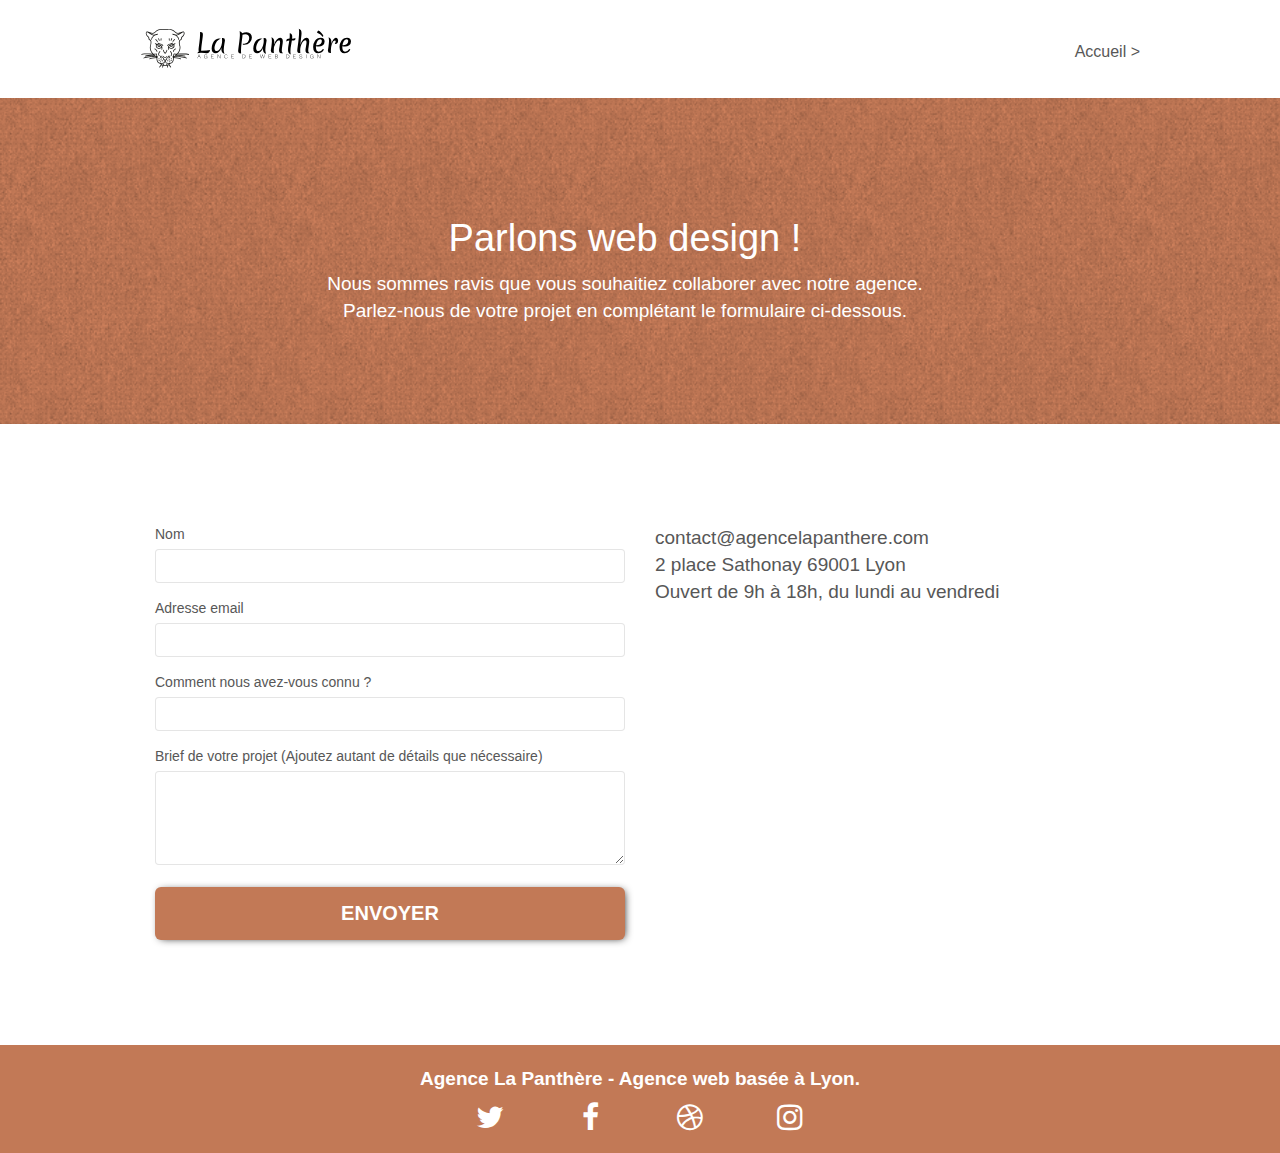
==== page-contact.html @ 0b877557 "minification CSS" ====
<!doctype html>
<html lang="fr">

<head>
	<meta charset="utf-8">
	<meta name="viewport" content="width=device-width, initial-scale=1.0, viewport-fit=cover">
	<meta name="title" content="La Panthère, la meilleur agence de web design">
	<meta name="description"
		content="Communication SEO et création de site internet responsive sur lyon. Démarquez-vous avec une stratégie gagnante et éfficace.">

	<link rel="stylesheet" type="text/css" href="./css/bootstrap.css">
	<link rel="stylesheet" type="text/css" href="./style.min.css">
	<link rel="stylesheet" type="text/css" href="./css/font-awesome.min.css">
	<link rel="stylesheet" type="text/css" href="./css/et.line.min.css">
	<link rel="shortcut icon" type="image/png" href="favicon.jpg">


	<script src="./js/jquery-2.1.0.js" async></script>
	<script src="./js/bootstrap.js" async></script>
	<script src="./js/blocs.js" async></script>
	<script src="./js/jqBootstrapValidation.js" async></script>
	<script src="./js/formHandler.js" async></script>

	<title>La panthère entreprise, contact</title>


	<!-- Analytics -->

	<!-- Analytics END -->

</head>

<!-- Principal conteneur -->

<body class="page-container">

	<!-- bloc-0 -->
	<header class="bloc bgc-white l-bloc " id="bloc-0">
		<div class="container bloc-sm">
			<nav class="navbar row">
				<div class="navbar-header">
					<a class="navbar-brand" title="Page d'accueil" href="./index.html"><img
							src="./img/agence-la-panthere-monochrome.svg" title="agence webdesign la Panthère logo"
							alt="paris entreprise de web design logo">
					</a>
					<button id="nav-toggle" type="button" class="ui-navbar-toggle navbar-toggle" data-toggle="collapse"
						data-target=".navbar-1">
						<span class="sr-only">Toggle navigation</span><span class="icon-bar"></span><span
							class="icon-bar"></span><span class="icon-bar"></span>
					</button>
				</div>
				<div class="collapse navbar-collapse navbar-1 special-dropdown-nav">
					<ul class="site-navigation nav navbar-nav">
						<li>
							<a href="index.html">Accueil &gt;</a>
						</li>
					</ul>
				</div>
			</nav>
		</div>
	</header>
	<!-- bloc-0 END -->
	<main>
		<!-- bloc-6 -->
		<div class="bloc bg-dots-bg bg-repeat bgc-atomic-tangerine d-bloc bloc-bg-texture texture-paper" id="bloc-6">
			<div class="container bloc-lg">
				<div class="row col-sm-12">

					<h1 class="text-center hero-bloc-text tc-white">
						Parlons web design !
					</h1>
					<p class="text-center mg-lg tc-white tight-width-whitespace">
						Nous sommes ravis que vous souhaitiez collaborer avec notre agence.<br>
						Parlez-nous de votre projet en complétant le formulaire ci-dessous.
					</p>

				</div>
			</div>
		</div>
		<!-- bloc-6 END -->

		<!-- bloc-7 -->
		<div class="bloc bgc-white l-bloc" id="bloc-7">
			<div class="container bloc-lg">
				<div class="col-sm-6">
					<form id="form_1" novalidate>
						<div class="form-group">
							<label for="name">
								Nom
							</label>
							<input id="name" class="form-control" required>
						</div>
						<div class="form-group">
							<label for="email">
								Adresse email
							</label>
							<input id="email" class="form-control" type="email" required>
						</div>
						<div class="form-group">
							<label for="input_504">
								Comment nous avez-vous connu ?
							</label>
							<input class="form-control" type="email" required id="input_504">
						</div>
						<div class="form-group">
							<label for="message">
								Brief de votre projet (Ajoutez autant de détails que nécessaire)
							</label>
							<textarea id="message" class="form-control" rows="4" cols="50" required>
						</textarea>
						</div>
						<button class="bloc-button btn btn-lg btn-block cta-hero btn-atomic-tangerine" type="submit">
							Envoyer
						</button>
					</form>
				</div>
				<div class="col-sm-6">
					<p>
						contact@agencelapanthere.com<br>2 place Sathonay 69001 Lyon<br>Ouvert de 9h à 18h, du lundi
						au vendredi
					</p>
				</div>
			</div>
		</div>
		<!-- bloc-7 END -->

		<!-- ScrollToTop Button -->
		<a class="bloc-button btn btn-d scrollToTop" title="scroll to target" onclick="scrollToTarget('1')">
			<span class="fa fa-chevron-up"></span></a>
		<!-- ScrollToTop Button END-->
	</main>

	<!-- Footer - bloc-8 -->

	<footer class="bloc btn-atomic-tangerine d-bloc" id="bloc-8">
		<div class="container bloc-sm">
			<div class="col-sm-12">
				<p class="text-center white">
					<strong>Agence La Panthère - Agence web basée à Lyon.</strong>
				</p>
				<div class="row row-no-gutters social">
					<div class="col-sm-3">
						<div class="text-center">
							<a title="twitter" class="social" href="./index.html"><span
									class="fa fa-twitter icon-md"></span></a>
						</div>
					</div>
					<div class="col-sm-3">
						<div class="text-center">
							<a title="facebook" class="social" href="./index.html"><span
									class="fa fa-facebook icon-md"></span></a>
						</div>
					</div>
					<div class="col-sm-3">
						<div class="text-center">
							<a title="dribbble" class="social" href="./index.html"><span
									class="fa fa-dribbble icon-md"></span></a>
						</div>
					</div>
					<div class="col-sm-3">
						<div class="text-center">
							<a title="instagram" class="social" href="./index.html"><span
									class="fa fa-instagram icon-md"></span></a>
						</div>
					</div>
				</div>
			</div>
		</div>
	</footer>
	<!-- Footer - bloc-8 END -->

</body>
<!-- Principal conteneur END -->

</html>
---- style.min.css ----
body{margin:0;padding:0;background:#FFF;overflow-x:hidden;-webkit-font-smoothing:antialiased;-moz-osx-font-smoothing:grayscale}a,button{transition:all .3s ease-in-out;outline:none!important}a:hover{text-decoration:none;cursor:pointer}#page-loading-blocs-notifaction{position:fixed;top:0;bottom:0;width:100%;z-index:10000;background:#FFF url(img/pageload-spinner.gif) no-repeat center center}.bloc{width:100%;clear:both;background:50% 50% no-repeat;padding:0 50px;-webkit-background-size:cover;-moz-background-size:cover;-o-background-size:cover;background-size:cover;position:relative}.bloc .container{padding-left:0;padding-right:0}.bloc-lg{padding:100px 50px}.bloc-md{padding:50px}.bloc-sm{padding:20px 50px}.bg-center,.bg-l-edge,.bg-r-edge,.bg-t-edge,.bg-b-edge,.bg-tl-edge,.bg-bl-edge,.bg-tr-edge,.bg-br-edge,.bg-repeat{-webkit-background-size:auto!important;-moz-background-size:auto!important;-o-background-size:auto!important;background-size:auto!important}.bg-repeat{background:repeat}.bg-t-edge{background:top no-repeat}.bloc-bg-texture::before{content:"";background-size:2px 2px;position:absolute;top:0;bottom:0;left:0;right:0}.texture-paper::before{background:url(img/texture-paper.png);background-size:280px 280px}.b-parallax{background-attachment:fixed}.d-bloc{color:rgba(255,255,255,.7)}.d-bloc button:hover{color:rgba(255,255,255,.9)}.d-bloc .icon-round,.d-bloc .icon-square,.d-bloc .icon-rounded,.d-bloc .icon-semi-rounded-a,.d-bloc .icon-semi-rounded-b{border-color:rgba(255,255,255,.9)}.d-bloc .divider-h span{border-color:rgba(255,255,255,.2)}.d-bloc .a-btn,.d-bloc .navbar a,.d-bloc .navbar-brand,.d-bloc a .icon-sm,.d-bloc a .icon-md,.d-bloc a .icon-lg,.d-bloc a .icon-xl,.d-bloc h1 a,.d-bloc h2 a,.d-bloc h3 a,.d-bloc h4 a,.d-bloc h5 a,.d-bloc h6 a,.d-bloc p a{color:rgba(255,255,255,1)}.d-bloc .a-btn:hover,.d-bloc .navbar a:hover,.d-bloc .navbar-brand:hover,.d-bloc a:hover .icon-sm,.d-bloc a:hover .icon-md,.d-bloc a:hover .icon-lg,.d-bloc a:hover .icon-xl,.d-bloc h1 a:hover,.d-bloc h2 a:hover,.d-bloc h3 a:hover,.d-bloc h4 a:hover,.d-bloc h5 a:hover,.d-bloc h6 a:hover,.d-bloc p a:hover{transform:scale(1.2)}.d-bloc .navbar-toggle .icon-bar{background:rgba(255,255,255,1)}.d-bloc .btn-wire,.d-bloc .btn-wire:hover{color:rgba(255,255,255,1);border-color:rgba(255,255,255,1)}.d-bloc .panel{color:rgba(0,0,0,.5)}.d-bloc .panel button:hover{color:rgba(0,0,0,.7)}.d-bloc .panel icon{border-color:rgba(0,0,0,.7)}.d-bloc .panel .divider-h span{border-color:rgba(0,0,0,.1)}.d-bloc .panel .a-btn{color:rgba(0,0,0,.6)}.d-bloc .panel .a-btn:hover{color:rgba(0,0,0,1)}.d-bloc .panel .btn-wire,.d-bloc .panel .btn-wire:hover{color:rgba(0,0,0,.7);border-color:rgba(0,0,0,.3)}.d-bloc .panel,.l-bloc{color:rgba(0,0,0,.5)}.d-bloc .panel button:hover,.l-bloc button:hover{color:rgba(0,0,0,.7)}.l-bloc .icon-round,.l-bloc .icon-square,.l-bloc .icon-rounded,.l-bloc .icon-semi-rounded-a,.l-bloc .icon-semi-rounded-b{border-color:rgba(0,0,0,.7)}.d-bloc .panel .divider-h span,.l-bloc .divider-h span{border-color:rgba(0,0,0,.1)}.d-bloc .panel .a-btn,.l-bloc .a-btn,.l-bloc .navbar a,.l-bloc .navbar-brand,.l-bloc a .icon-sm,.l-bloc a .icon-md,.l-bloc a .icon-lg,.l-bloc a .icon-xl,.l-bloc h1 a,.l-bloc h2 a,.l-bloc h3 a,.l-bloc h4 a,.l-bloc h5 a,.l-bloc h6 a,.l-bloc p a{color:rgba(0,0,0,.6)}.d-bloc .panel .a-btn:hover,.l-bloc .a-btn:hover,.l-bloc .navbar a:hover,.l-bloc .navbar-brand:hover,.l-bloc a:hover .icon-sm,.l-bloc a:hover .icon-md,.l-bloc a:hover .icon-lg,.l-bloc a:hover .icon-xl,.l-bloc h1 a:hover,.l-bloc h2 a:hover,.l-bloc h3 a:hover,.l-bloc h4 a:hover,.l-bloc h5 a:hover,.l-bloc h6 a:hover,.l-bloc p a:hover{color:rgba(0,0,0,1)}.l-bloc .navbar-toggle .icon-bar{color:rgba(0,0,0,.6)}.d-bloc .panel .btn-wire,.d-bloc .panel .btn-wire:hover,.l-bloc .btn-wire,.l-bloc .btn-wire:hover{color:rgba(0,0,0,.7);border-color:rgba(0,0,0,.3)}.voffset{margin-top:30px}.voffset-lg{margin-top:80px}.row-no-gutters{margin-right:0;margin-left:0}.row.row-no-gutters>[class^="col-"],.row.row-no-gutters>[class*=" col-"]{padding-right:0;padding-left:0}#bloc-1-hero h1{font-size:32px}.navbar{margin-bottom:0;z-index:1}.navbar-brand{height:auto;padding:3px 3px 3px 15px;font-size:25px;font-weight:400;font-weight:600;line-height:44px}.navbar-brand img{height:40px;width:210px;margin:0 5px 0 0;display:inline}.navbar-brand img[src$=svg]{min-width:100px}.nav-center .navbar-brand img{margin:0}.navbar .nav{padding-top:2px;margin-right:-16px;float:right;z-index:1}.nav>li{float:left;margin-top:4px;font-size:16px}.navbar-nav .open .dropdown-menu>li>a{text-align:inherit}.nav>li a:hover,.nav>li a:focus{background:transparent}.navbar-toggle{margin:10px 10px 0 0;border:0}.navbar-toggle:hover{background:transparent!important}.navbar-toggle .icon-bar{background-color:rgba(0,0,0,.5);width:26px}.nav-invert .navbar .nav{float:left}.nav-invert .navbar-header,.nav-invert .navbar-brand{float:right;position:relative;z-index:2}@media screen and (max-width:768px){.site-navigation{position:absolute;top:50%;right:20px;-webkit-transform:translateY(-50%);transform:translate(0,-50%)}.nav>li .dropdown-menu a,.nav>li .dropdown-menu a:hover{color:#484848}.nav-invert .site-navigation{left:0;right:0}.nav-center{text-align:center}.nav-center .navbar-header{width:100%}.nav-center .navbar-header,.nav-center .navbar-brand,.nav-center .nav>li{float:none;display:inline-block}.nav-center .site-navigation{position:relative;width:100%;right:0;margin-right:0;margin-top:20px}.nav-center.mini-nav .navbar-toggle{float:none;margin:10px auto 0}}.nav>li>.dropdown a{background:none!important;display:block;padding:14px 15px}nav .caret{margin:0 5px}.dropdown-menu .dropdown-menu{top:-8px;left:100%}.dropdown-menu .dropmenu-flow-right{top:100%;left:0;margin-left:-1px;border-top-left-radius:0;border-top-right-radius:0}.dropdown-menu .dropdown span{border:4px solid #000;border-top-color:transparent;border-right-color:transparent;border-bottom-color:transparent;margin:6px -5px 0 0!important;float:right}.mg-md{margin-top:10px;margin-bottom:20px}.mg-lg{margin-top:10px;margin-bottom:40px}.btn{margin:0 5px 5px 0}.btn.pull-right{margin:0 0 5px 5px}.btn-d,.btn-d:hover,.btn-d:focus{color:#FFF;background:rgba(0,0,0,.3)}button{outline:none!important}.btn-rd{border-radius:40px}.btn-clean{border:1px solid rgba(0,0,0,.08);border-bottom-color:rgba(0,0,0,.1);text-shadow:0 1px 0 rgba(0,0,1,.1);box-shadow:0 1px 3px rgba(0,0,1,.25),inset 0 1px 0 0 rgba(255,255,255,.15)}.icon-md{font-size:30px!important}.icon-lg{font-size:60px!important}.sm-shadow{text-shadow:0 1px 2px rgba(0,0,0,.3)}.panel-sq,.panel-sq .panel-heading,.panel-sq .panel-footer{border-radius:0}.panel-rd{border-radius:30px}.panel-rd .panel-heading{border-radius:29px 29px 0 0}.panel-rd .panel-footer{border-radius:0 0 29px 29px}.form-control{border-color:rgba(0,0,0,.1);box-shadow:none}.position-relative{position:relative}.scrollToTop{width:40px;height:40px;position:fixed;bottom:20px;right:20px;opacity:0;z-index:500;transition:all .3s ease-in-out}.scrollToTop span{margin-top:6px}.showScrollTop{font-size:14px;opacity:1}a[data-lightbox]{position:relative;display:block;text-align:center}a[data-lightbox]:hover::before{content:"+";font-family:"HelveticaNeue-Light","Helvetica Neue Light","Helvetica Neue",Helvetica,Arial;font-size:32px;width:50px;height:50px;margin-left:-25px;border-radius:50%;background:rgba(0,0,0,.6);color:#FFF;font-weight:100;z-index:1;position:absolute;top:50%;-webkit-transform:translateY(-50%);transform:translateY(-50%)}a[data-lightbox]:hover{opacity:.6;-webkit-animation-fill-mode:none;animation-fill-mode:none}#lightbox-modal{display:flex;align-items:center}#lightbox-modal .modal-dialog{width:90%;max-width:900px;margin:0 auto 0}#lightbox-modal .modal-dialog img{max-height:90vh;margin:0 auto}.lightbox-caption{padding:20px;color:#FFF;background:rgba(0,0,0,.5);position:absolute;left:15px;right:15px;bottom:5px}.close-lightbox{color:#FFF;font-size:30px;position:absolute;top:20px;right:20px;z-index:20;background:rgba(0,0,0,.5);border:none;line-height:30px;padding:0 9px 5px;opacity:.3}.close-lightbox:hover,.next-lightbox:hover,.prev-lightbox:hover{opacity:1;color:#FFF}.next-lightbox,.prev-lightbox{font-size:20px;color:rgba(255,255,255,.9);background:rgba(0,0,0,.5);transition:all .2s ease-in-out;position:absolute;top:45%;z-index:1;opacity:.4}.next-lightbox{padding:6px 8px 1px 13px;right:25px}.prev-lightbox{padding:6px 13px 1px 10px;left:25px}.snapshot-lb .modal-body{padding-bottom:45px}.snapshot-lb .lightbox-caption{padding:0;color:rgba(0,0,0,.5);background:none}h1,h2,h3,h4,h5,h6,p,label,.btn,a{font-family:"helvetica";font-weight:400;color:#575757!important}.container{max-width:1000px}.hero-bloc-text{font-size:38px}.hero-bloc-text-sub{font-size:36px}.statement-bloc-text{line-height:26px;font-style:italic;font-size:20px;text-align:center;font-weight:lighter;max-width:520px;margin:auto auto auto auto}p{font-size:19px}.tight-width-whitespace{max-width:600px;margin:auto auto auto auto}.h1{font-size:20px;font-family:"Open Sans"}.cta-hero{margin-top:22px;color:#FFFFFF!important;text-transform:uppercase;padding:12px 28px 12px 28px;font-size:16px;font-weight:700}.social{max-width:400px;margin:auto auto auto auto}h2{font-size:25px;line-height:1.4em}h3{font-size:20px;text-transform:uppercase;font-weight:700;color:#333333!important}.med-width-whitespace{max-width:800px;margin:auto auto auto auto;box-shadow:0 0 0 #000}h1{color:#333333!important}h4{color:#333333!important}.icons{margin-bottom:14px;margin-top:24px}.white{color:#FFFFFF!important}.portfolio-thumb{margin-bottom:24px}.size-image{height:270px;width:100%}.image-resize-mode{width:100px;height:100px}.portfolio-row{margin-bottom:44px;margin-top:50px}.avatar{box-shadow:0 4px 9px rgba(0,0,0,.3)}.black-background{background-color:rgba(165,147,99,.7);padding:40px 40px 40px 40px}.bold-link{font-weight:900;text-decoration:underline!important}.bgc-white{background-color:#FFF}.bgc-dark-slate-blue{background-color:#364577}.bgc-atomic-tangerine{background-color:#F3976C}.tc-white{color:#FFFFFF!important}.btn-atomic-tangerine{background:#c27956!important;color:#FFFFFF!important}.btn-atomic-tangerine:hover{color:#FFFFFF!important;background:#F3976C}.ltc-white{color:#FFFFFF!important}.ltc-white:hover{color:#cccccc!important}.ltc-atomic-tangerine{color:#F3976C!important}.ltc-atomic-tangerine:hover{color:#c27956!important}.icon-dark-slate-blue{color:#364577!important;border-color:#364577!important}.bg-dots-bg{background-image:url(img/dots-bg.png)}.bg-lines-h2-bg{background-image:url(img/lines-h2-bg.png)}.bg-banniere{background-image:url(img/agence-la-panthere.jpeg)}.bg-presentation{background-image:url(img/image-de-presentation.jpeg)}.bloc-button{font-size:20px;box-shadow:2px 1px 8px -3px #000}.position{display:flex;justify-content:center;font-size:20px}@media screen and (max-width:1024px){.bloc{padding-left:20px;padding-right:20px}.bloc.full-width-bloc,.bloc-tile-2.full-width-bloc .container,.bloc-tile-3.full-width-bloc .container,.bloc-tile-4.full-width-bloc .container{padding-left:0;padding-right:0}}@media (max-width:992px) and (min-width:768px){.navbar .nav{max-width:80%}.nav-center.navbar .nav{max-width:100%}}@media only screen and (min-width:768px) and (max-width:1024px) and (orientation:landscape){.b-parallax{background-attachment:scroll}}@media only screen and (min-width:1024px) and (max-width:1366px) and (-webkit-min-device-pixel-ratio:1.5){.b-parallax{background-attachment:scroll}}@media (max-width:991px){.container{width:100%}.b-parallax{background-attachment:scroll}.page-container,#hero-bloc{overflow-x:hidden;position:relative}.bloc{padding:0 50px}.bloc-group,.bloc-group .bloc{display:block;width:100%}.bloc-fill-screen .fill-bloc-top-edge,.bloc-fill-screen .fill-bloc-bottom-edge{padding:0 50px}}@media (max-width:767px){.page-container{overflow-x:hidden;position:relative}h1,h2,h3,h4,h5,h6,p,#disqus_thread{padding-left:15px!important;padding-right:15px!important}.b-parallax{background-attachment:scroll}.navbar .nav{padding-top:0;border-top:1px solid rgba(0,0,0,.2);float:none!important}.navbar.row{margin-left:0;margin-right:0}.site-navigation{position:inherit;-webkit-transform:none;-ms-transform:none;transform:none}.nav>li{margin-top:0;border-bottom:1px solid rgba(0,0,0,.1);background:rgba(0,0,0,.05);text-align:left;padding-left:15px;width:100%}.nav>li:hover{background:rgba(0,0,0,.08)}.dropdown .dropdown a .caret{float:none;margin:5px 0 0 10px!important;border:4px solid #000;border-bottom-color:transparent;border-right-color:transparent;border-left-color:transparent}#hero-bloc .navbar .nav{background:rgba(0,0,0,.8)}#hero-bloc .navbar .nav a{color:rgba(255,255,255,.6)}.hero{padding:50px 0}.hero-nav{left:-1px;right:-1px}.navbar-collapse{padding:0;overflow-x:hidden;-webkit-box-shadow:none;box-shadow:none}.nav-invert .navbar-header{float:none;width:100%}.nav-invert .navbar-toggle{float:left;margin-left:10px}.bloc{padding-left:0;padding-right:0}.bloc-xxl,.bloc-xl,.bloc-lg{padding:40px 0}.bloc-sm,.bloc-md{padding-left:0;padding-right:0}.bloc-tile-2 .container,.bloc-tile-3 .container,.bloc-tile-4 .container,.bloc-fill-screen .fill-bloc-top-edge,.bloc-fill-screen .fill-bloc-bottom-edge{padding-left:0;padding-right:0}.a-block{padding:0 10px}.btn-dwn{display:none}.voffset{margin-top:5px}.voffset-md{margin-top:20px}.voffset-lg{margin-top:30px}form{padding:5px}.close-lightbox{display:inline-block}.blocsapp-device-iphone5{background-size:216px 425px;padding-top:60px;width:216px;height:425px}.blocsapp-device-iphone5 img{width:180px;height:320px}.size-image{height:100%}}@media (max-width:400px){.bloc{padding-left:0;padding-right:0}}@media (max-width:767px){.bloc-mob-center-text{text-align:center}}
---- css/et.line.min.css ----
@font-face{font-family:et-line;src:url(../fonts/et-line.eot);src:url(../fonts/et-line.eot?#iefix) format('embedded-opentype'),url(../fonts/et-line.woff) format('woff'),url(../fonts/et-line.ttf) format('truetype'),url(../fonts/et-line.svg#et-line) format('svg');font-weight:400;font-style:normal;font-display:swap}.et-icon-adjustments,.et-icon-alarmclock,.et-icon-anchor,.et-icon-aperture,.et-icon-attachment,.et-icon-bargraph,.et-icon-basket,.et-icon-beaker,.et-icon-bike,.et-icon-book-open,.et-icon-briefcase,.et-icon-browser,.et-icon-calendar,.et-icon-camera,.et-icon-caution,.et-icon-chat,.et-icon-circle-compass,.et-icon-clipboard,.et-icon-clock,.et-icon-cloud,.et-icon-compass,.et-icon-desktop,.et-icon-dial,.et-icon-document,.et-icon-documents,.et-icon-download,.et-icon-dribbble,.et-icon-edit,.et-icon-envelope,.et-icon-expand,.et-icon-facebook,.et-icon-flag,.et-icon-focus,.et-icon-gears,.et-icon-genius,.et-icon-gift,.et-icon-global,.et-icon-globe,.et-icon-googleplus,.et-icon-grid,.et-icon-happy,.et-icon-hazardous,.et-icon-heart,.et-icon-hotairballoon,.et-icon-hourglass,.et-icon-key,.et-icon-laptop,.et-icon-layers,.et-icon-lifesaver,.et-icon-lightbulb,.et-icon-linegraph,.et-icon-linkedin,.et-icon-lock,.et-icon-magnifying-glass,.et-icon-map,.et-icon-map-pin,.et-icon-megaphone,.et-icon-mic,.et-icon-mobile,.et-icon-newspaper,.et-icon-notebook,.et-icon-paintbrush,.et-icon-paperclip,.et-icon-pencil,.et-icon-phone,.et-icon-picture,.et-icon-pictures,.et-icon-piechart,.et-icon-presentation,.et-icon-pricetags,.et-icon-printer,.et-icon-profile-female,.et-icon-profile-male,.et-icon-puzzle,.et-icon-quote,.et-icon-recycle,.et-icon-refresh,.et-icon-ribbon,.et-icon-rss,.et-icon-sad,.et-icon-scissors,.et-icon-scope,.et-icon-search,.et-icon-shield,.et-icon-speedometer,.et-icon-strategy,.et-icon-streetsign,.et-icon-tablet,.et-icon-target,.et-icon-telescope,.et-icon-toolbox,.et-icon-tools,.et-icon-tools-2,.et-icon-trophy,.et-icon-tumblr,.et-icon-twitter,.et-icon-upload,.et-icon-video,.et-icon-wallet,.et-icon-wine{font-family:et-line;speak:none;font-style:normal;font-weight:400;font-variant:normal;text-transform:none;line-height:1;-webkit-font-smoothing:antialiased;-moz-osx-font-smoothing:grayscale;display:inline-block}.et-icon-mobile:before{content:"\e000"}.et-icon-laptop:before{content:"\e001"}.et-icon-desktop:before{content:"\e002"}.et-icon-tablet:before{content:"\e003"}.et-icon-phone:before{content:"\e004"}.et-icon-document:before{content:"\e005"}.et-icon-documents:before{content:"\e006"}.et-icon-search:before{content:"\e007"}.et-icon-clipboard:before{content:"\e008"}.et-icon-newspaper:before{content:"\e009"}.et-icon-notebook:before{content:"\e00a"}.et-icon-book-open:before{content:"\e00b"}.et-icon-browser:before{content:"\e00c"}.et-icon-calendar:before{content:"\e00d"}.et-icon-presentation:before{content:"\e00e"}.et-icon-picture:before{content:"\e00f"}.et-icon-pictures:before{content:"\e010"}.et-icon-video:before{content:"\e011"}.et-icon-camera:before{content:"\e012"}.et-icon-printer:before{content:"\e013"}.et-icon-toolbox:before{content:"\e014"}.et-icon-briefcase:before{content:"\e015"}.et-icon-wallet:before{content:"\e016"}.et-icon-gift:before{content:"\e017"}.et-icon-bargraph:before{content:"\e018"}.et-icon-grid:before{content:"\e019"}.et-icon-expand:before{content:"\e01a"}.et-icon-focus:before{content:"\e01b"}.et-icon-edit:before{content:"\e01c"}.et-icon-adjustments:before{content:"\e01d"}.et-icon-ribbon:before{content:"\e01e"}.et-icon-hourglass:before{content:"\e01f"}.et-icon-lock:before{content:"\e020"}.et-icon-megaphone:before{content:"\e021"}.et-icon-shield:before{content:"\e022"}.et-icon-trophy:before{content:"\e023"}.et-icon-flag:before{content:"\e024"}.et-icon-map:before{content:"\e025"}.et-icon-puzzle:before{content:"\e026"}.et-icon-basket:before{content:"\e027"}.et-icon-envelope:before{content:"\e028"}.et-icon-streetsign:before{content:"\e029"}.et-icon-telescope:before{content:"\e02a"}.et-icon-gears:before{content:"\e02b"}.et-icon-key:before{content:"\e02c"}.et-icon-paperclip:before{content:"\e02d"}.et-icon-attachment:before{content:"\e02e"}.et-icon-pricetags:before{content:"\e02f"}.et-icon-lightbulb:before{content:"\e030"}.et-icon-layers:before{content:"\e031"}.et-icon-pencil:before{content:"\e032"}.et-icon-tools:before{content:"\e033"}.et-icon-tools-2:before{content:"\e034"}.et-icon-scissors:before{content:"\e035"}.et-icon-paintbrush:before{content:"\e036"}.et-icon-magnifying-glass:before{content:"\e037"}.et-icon-circle-compass:before{content:"\e038"}.et-icon-linegraph:before{content:"\e039"}.et-icon-mic:before{content:"\e03a"}.et-icon-strategy:before{content:"\e03b"}.et-icon-beaker:before{content:"\e03c"}.et-icon-caution:before{content:"\e03d"}.et-icon-recycle:before{content:"\e03e"}.et-icon-anchor:before{content:"\e03f"}.et-icon-profile-male:before{content:"\e040"}.et-icon-profile-female:before{content:"\e041"}.et-icon-bike:before{content:"\e042"}.et-icon-wine:before{content:"\e043"}.et-icon-hotairballoon:before{content:"\e044"}.et-icon-globe:before{content:"\e045"}.et-icon-genius:before{content:"\e046"}.et-icon-map-pin:before{content:"\e047"}.et-icon-dial:before{content:"\e048"}.et-icon-chat:before{content:"\e049"}.et-icon-heart:before{content:"\e04a"}.et-icon-cloud:before{content:"\e04b"}.et-icon-upload:before{content:"\e04c"}.et-icon-download:before{content:"\e04d"}.et-icon-target:before{content:"\e04e"}.et-icon-hazardous:before{content:"\e04f"}.et-icon-piechart:before{content:"\e050"}.et-icon-speedometer:before{content:"\e051"}.et-icon-global:before{content:"\e052"}.et-icon-compass:before{content:"\e053"}.et-icon-lifesaver:before{content:"\e054"}.et-icon-clock:before{content:"\e055"}.et-icon-aperture:before{content:"\e056"}.et-icon-quote:before{content:"\e057"}.et-icon-scope:before{content:"\e058"}.et-icon-alarmclock:before{content:"\e059"}.et-icon-refresh:before{content:"\e05a"}.et-icon-happy:before{content:"\e05b"}.et-icon-sad:before{content:"\e05c"}.et-icon-facebook:before{content:"\e05d"}.et-icon-twitter:before{content:"\e05e"}.et-icon-googleplus:before{content:"\e05f"}.et-icon-rss:before{content:"\e060"}.et-icon-tumblr:before{content:"\e061"}.et-icon-linkedin:before{content:"\e062"}.et-icon-dribbble:before{content:"\e063"}
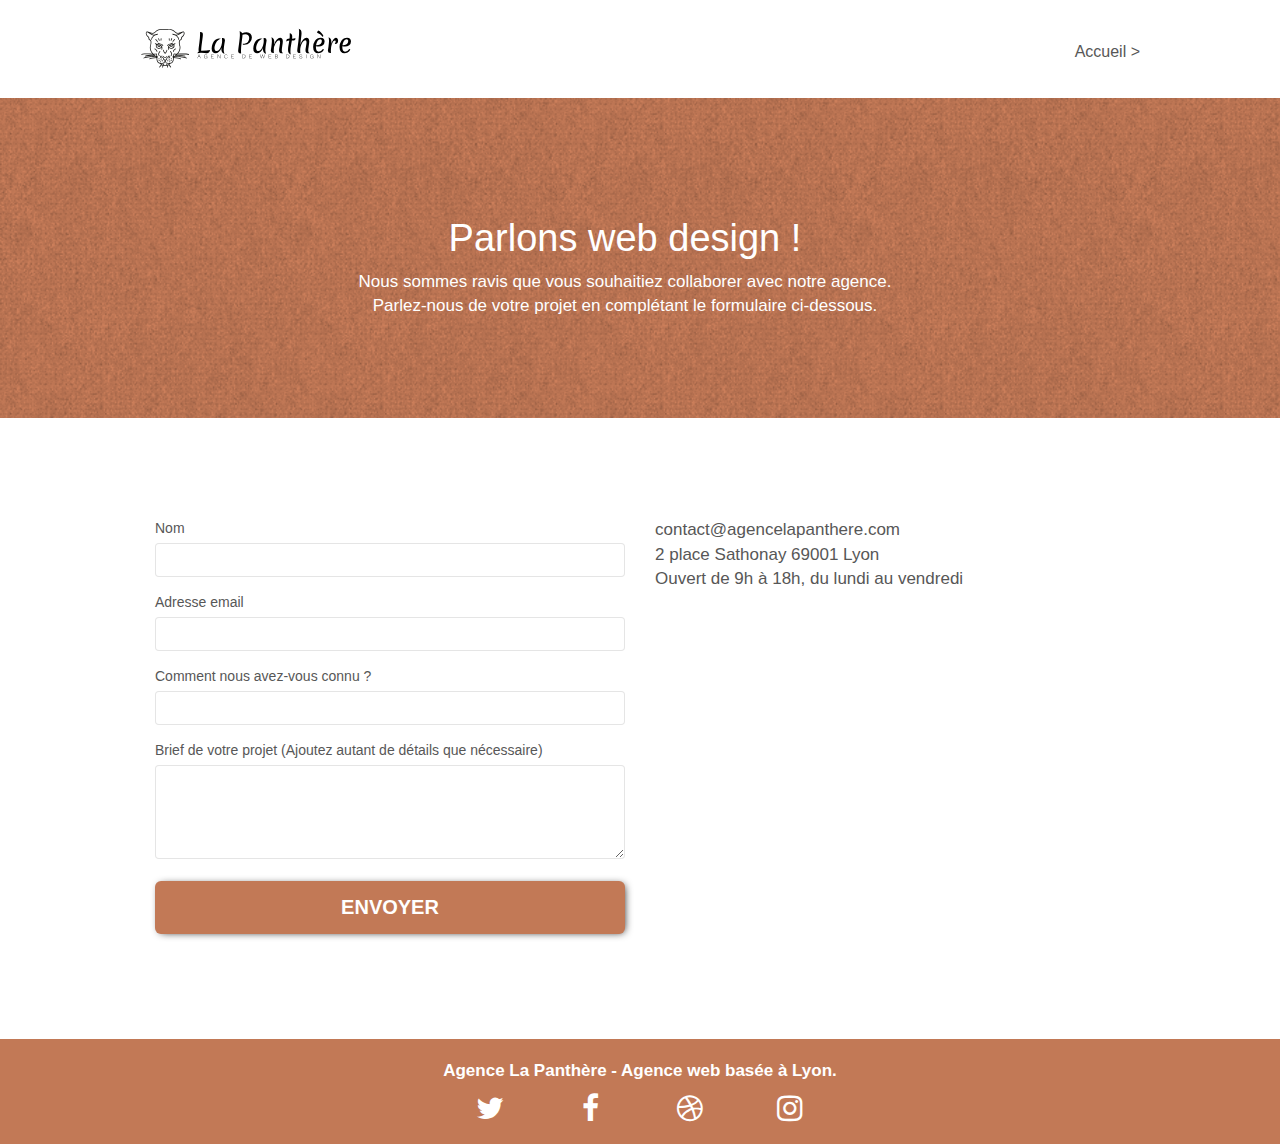
==== commit 14e0102f: "attribut script midifier" ====
--- a/page-contact.html
+++ b/page-contact.html
@@ -8,18 +8,11 @@
 	<meta name="description"
 		content="Communication SEO et création de site internet responsive sur lyon. Démarquez-vous avec une stratégie gagnante et éfficace.">
 
-	<link rel="stylesheet" type="text/css" href="./css/bootstrap.css">
+	<link rel="stylesheet preconnect" type="text/css" href="./css/bootstrap.css">
+	<link rel="stylesheet preconnect" type="text/css" href="./css/font-awesome.min.css">
 	<link rel="stylesheet" type="text/css" href="./style.min.css">
-	<link rel="stylesheet" type="text/css" href="./css/font-awesome.min.css">
 	<link rel="stylesheet" type="text/css" href="./css/et.line.min.css">
 	<link rel="shortcut icon" type="image/png" href="favicon.jpg">
-
-
-	<script src="./js/jquery-2.1.0.js" async></script>
-	<script src="./js/bootstrap.js" async></script>
-	<script src="./js/blocs.js" async></script>
-	<script src="./js/jqBootstrapValidation.js" async></script>
-	<script src="./js/formHandler.js" async></script>
 
 	<title>La panthère entreprise, contact</title>
 
@@ -134,33 +127,35 @@
 
 	<footer class="bloc btn-atomic-tangerine d-bloc" id="bloc-8">
 		<div class="container bloc-sm">
-			<div class="col-sm-12">
-				<p class="text-center white">
-					<strong>Agence La Panthère - Agence web basée à Lyon.</strong>
-				</p>
-				<div class="row row-no-gutters social">
-					<div class="col-sm-3">
-						<div class="text-center">
-							<a title="twitter" class="social" href="./index.html"><span
-									class="fa fa-twitter icon-md"></span></a>
+			<div class="row">
+				<div class="col-sm-12">
+					<p class="text-center white">
+						<strong>Agence La Panthère - Agence web basée à Lyon.</strong>
+					</p>
+					<div class="row row-no-gutters social">
+						<div class="col-sm-3">
+							<div class="text-center">
+								<a title="twitter" class="social" href="./index.html"><span
+										class="fa fa-twitter icon-md"></span></a>
+							</div>
 						</div>
-					</div>
-					<div class="col-sm-3">
-						<div class="text-center">
-							<a title="facebook" class="social" href="./index.html"><span
-									class="fa fa-facebook icon-md"></span></a>
+						<div class="col-sm-3">
+							<div class="text-center">
+								<a title="facebook" class="social" href="./index.html"><span
+										class="fa fa-facebook icon-md"></span></a>
+							</div>
 						</div>
-					</div>
-					<div class="col-sm-3">
-						<div class="text-center">
-							<a title="dribbble" class="social" href="./index.html"><span
-									class="fa fa-dribbble icon-md"></span></a>
+						<div class="col-sm-3">
+							<div class="text-center">
+								<a title="dribbble" class="social" href="./index.html"><span
+										class="fa fa-dribbble icon-md"></span></a>
+							</div>
 						</div>
-					</div>
-					<div class="col-sm-3">
-						<div class="text-center">
-							<a title="instagram" class="social" href="./index.html"><span
-									class="fa fa-instagram icon-md"></span></a>
+						<div class="col-sm-3">
+							<div class="text-center">
+								<a title="instagram" class="social" href="./index.html"><span
+										class="fa fa-instagram icon-md"></span></a>
+							</div>
 						</div>
 					</div>
 				</div>
@@ -168,6 +163,12 @@
 		</div>
 	</footer>
 	<!-- Footer - bloc-8 END -->
+	<script defer src="./js/jquery-2.1.0.js"></script>
+	<script defer src="./js/bootstrap.js"></script>
+	<script defer src="./js/blocs.js"></script>
+	<script defer src="./js/jqBootstrapValidation.js"></script>
+	<script defer src="./js/formHandler.js"></script>
+
 
 </body>
 <!-- Principal conteneur END -->
--- a/style.min.css
+++ b/style.min.css
@@ -1 +1 @@
-body{margin:0;padding:0;background:#FFF;overflow-x:hidden;-webkit-font-smoothing:antialiased;-moz-osx-font-smoothing:grayscale}a,button{transition:all .3s ease-in-out;outline:none!important}a:hover{text-decoration:none;cursor:pointer}#page-loading-blocs-notifaction{position:fixed;top:0;bottom:0;width:100%;z-index:10000;background:#FFF url(img/pageload-spinner.gif) no-repeat center center}.bloc{width:100%;clear:both;background:50% 50% no-repeat;padding:0 50px;-webkit-background-size:cover;-moz-background-size:cover;-o-background-size:cover;background-size:cover;position:relative}.bloc .container{padding-left:0;padding-right:0}.bloc-lg{padding:100px 50px}.bloc-md{padding:50px}.bloc-sm{padding:20px 50px}.bg-center,.bg-l-edge,.bg-r-edge,.bg-t-edge,.bg-b-edge,.bg-tl-edge,.bg-bl-edge,.bg-tr-edge,.bg-br-edge,.bg-repeat{-webkit-background-size:auto!important;-moz-background-size:auto!important;-o-background-size:auto!important;background-size:auto!important}.bg-repeat{background:repeat}.bg-t-edge{background:top no-repeat}.bloc-bg-texture::before{content:"";background-size:2px 2px;position:absolute;top:0;bottom:0;left:0;right:0}.texture-paper::before{background:url(img/texture-paper.png);background-size:280px 280px}.b-parallax{background-attachment:fixed}.d-bloc{color:rgba(255,255,255,.7)}.d-bloc button:hover{color:rgba(255,255,255,.9)}.d-bloc .icon-round,.d-bloc .icon-square,.d-bloc .icon-rounded,.d-bloc .icon-semi-rounded-a,.d-bloc .icon-semi-rounded-b{border-color:rgba(255,255,255,.9)}.d-bloc .divider-h span{border-color:rgba(255,255,255,.2)}.d-bloc .a-btn,.d-bloc .navbar a,.d-bloc .navbar-brand,.d-bloc a .icon-sm,.d-bloc a .icon-md,.d-bloc a .icon-lg,.d-bloc a .icon-xl,.d-bloc h1 a,.d-bloc h2 a,.d-bloc h3 a,.d-bloc h4 a,.d-bloc h5 a,.d-bloc h6 a,.d-bloc p a{color:rgba(255,255,255,1)}.d-bloc .a-btn:hover,.d-bloc .navbar a:hover,.d-bloc .navbar-brand:hover,.d-bloc a:hover .icon-sm,.d-bloc a:hover .icon-md,.d-bloc a:hover .icon-lg,.d-bloc a:hover .icon-xl,.d-bloc h1 a:hover,.d-bloc h2 a:hover,.d-bloc h3 a:hover,.d-bloc h4 a:hover,.d-bloc h5 a:hover,.d-bloc h6 a:hover,.d-bloc p a:hover{transform:scale(1.2)}.d-bloc .navbar-toggle .icon-bar{background:rgba(255,255,255,1)}.d-bloc .btn-wire,.d-bloc .btn-wire:hover{color:rgba(255,255,255,1);border-color:rgba(255,255,255,1)}.d-bloc .panel{color:rgba(0,0,0,.5)}.d-bloc .panel button:hover{color:rgba(0,0,0,.7)}.d-bloc .panel icon{border-color:rgba(0,0,0,.7)}.d-bloc .panel .divider-h span{border-color:rgba(0,0,0,.1)}.d-bloc .panel .a-btn{color:rgba(0,0,0,.6)}.d-bloc .panel .a-btn:hover{color:rgba(0,0,0,1)}.d-bloc .panel .btn-wire,.d-bloc .panel .btn-wire:hover{color:rgba(0,0,0,.7);border-color:rgba(0,0,0,.3)}.d-bloc .panel,.l-bloc{color:rgba(0,0,0,.5)}.d-bloc .panel button:hover,.l-bloc button:hover{color:rgba(0,0,0,.7)}.l-bloc .icon-round,.l-bloc .icon-square,.l-bloc .icon-rounded,.l-bloc .icon-semi-rounded-a,.l-bloc .icon-semi-rounded-b{border-color:rgba(0,0,0,.7)}.d-bloc .panel .divider-h span,.l-bloc .divider-h span{border-color:rgba(0,0,0,.1)}.d-bloc .panel .a-btn,.l-bloc .a-btn,.l-bloc .navbar a,.l-bloc .navbar-brand,.l-bloc a .icon-sm,.l-bloc a .icon-md,.l-bloc a .icon-lg,.l-bloc a .icon-xl,.l-bloc h1 a,.l-bloc h2 a,.l-bloc h3 a,.l-bloc h4 a,.l-bloc h5 a,.l-bloc h6 a,.l-bloc p a{color:rgba(0,0,0,.6)}.d-bloc .panel .a-btn:hover,.l-bloc .a-btn:hover,.l-bloc .navbar a:hover,.l-bloc .navbar-brand:hover,.l-bloc a:hover .icon-sm,.l-bloc a:hover .icon-md,.l-bloc a:hover .icon-lg,.l-bloc a:hover .icon-xl,.l-bloc h1 a:hover,.l-bloc h2 a:hover,.l-bloc h3 a:hover,.l-bloc h4 a:hover,.l-bloc h5 a:hover,.l-bloc h6 a:hover,.l-bloc p a:hover{color:rgba(0,0,0,1)}.l-bloc .navbar-toggle .icon-bar{color:rgba(0,0,0,.6)}.d-bloc .panel .btn-wire,.d-bloc .panel .btn-wire:hover,.l-bloc .btn-wire,.l-bloc .btn-wire:hover{color:rgba(0,0,0,.7);border-color:rgba(0,0,0,.3)}.voffset{margin-top:30px}.voffset-lg{margin-top:80px}.row-no-gutters{margin-right:0;margin-left:0}.row.row-no-gutters>[class^="col-"],.row.row-no-gutters>[class*=" col-"]{padding-right:0;padding-left:0}#bloc-1-hero h1{font-size:32px}.navbar{margin-bottom:0;z-index:1}.navbar-brand{height:auto;padding:3px 3px 3px 15px;font-size:25px;font-weight:400;font-weight:600;line-height:44px}.navbar-brand img{height:40px;width:210px;margin:0 5px 0 0;display:inline}.navbar-brand img[src$=svg]{min-width:100px}.nav-center .navbar-brand img{margin:0}.navbar .nav{padding-top:2px;margin-right:-16px;float:right;z-index:1}.nav>li{float:left;margin-top:4px;font-size:16px}.navbar-nav .open .dropdown-menu>li>a{text-align:inherit}.nav>li a:hover,.nav>li a:focus{background:transparent}.navbar-toggle{margin:10px 10px 0 0;border:0}.navbar-toggle:hover{background:transparent!important}.navbar-toggle .icon-bar{background-color:rgba(0,0,0,.5);width:26px}.nav-invert .navbar .nav{float:left}.nav-invert .navbar-header,.nav-invert .navbar-brand{float:right;position:relative;z-index:2}@media screen and (max-width:768px){.site-navigation{position:absolute;top:50%;right:20px;-webkit-transform:translateY(-50%);transform:translate(0,-50%)}.nav>li .dropdown-menu a,.nav>li .dropdown-menu a:hover{color:#484848}.nav-invert .site-navigation{left:0;right:0}.nav-center{text-align:center}.nav-center .navbar-header{width:100%}.nav-center .navbar-header,.nav-center .navbar-brand,.nav-center .nav>li{float:none;display:inline-block}.nav-center .site-navigation{position:relative;width:100%;right:0;margin-right:0;margin-top:20px}.nav-center.mini-nav .navbar-toggle{float:none;margin:10px auto 0}}.nav>li>.dropdown a{background:none!important;display:block;padding:14px 15px}nav .caret{margin:0 5px}.dropdown-menu .dropdown-menu{top:-8px;left:100%}.dropdown-menu .dropmenu-flow-right{top:100%;left:0;margin-left:-1px;border-top-left-radius:0;border-top-right-radius:0}.dropdown-menu .dropdown span{border:4px solid #000;border-top-color:transparent;border-right-color:transparent;border-bottom-color:transparent;margin:6px -5px 0 0!important;float:right}.mg-md{margin-top:10px;margin-bottom:20px}.mg-lg{margin-top:10px;margin-bottom:40px}.btn{margin:0 5px 5px 0}.btn.pull-right{margin:0 0 5px 5px}.btn-d,.btn-d:hover,.btn-d:focus{color:#FFF;background:rgba(0,0,0,.3)}button{outline:none!important}.btn-rd{border-radius:40px}.btn-clean{border:1px solid rgba(0,0,0,.08);border-bottom-color:rgba(0,0,0,.1);text-shadow:0 1px 0 rgba(0,0,1,.1);box-shadow:0 1px 3px rgba(0,0,1,.25),inset 0 1px 0 0 rgba(255,255,255,.15)}.icon-md{font-size:30px!important}.icon-lg{font-size:60px!important}.sm-shadow{text-shadow:0 1px 2px rgba(0,0,0,.3)}.panel-sq,.panel-sq .panel-heading,.panel-sq .panel-footer{border-radius:0}.panel-rd{border-radius:30px}.panel-rd .panel-heading{border-radius:29px 29px 0 0}.panel-rd .panel-footer{border-radius:0 0 29px 29px}.form-control{border-color:rgba(0,0,0,.1);box-shadow:none}.position-relative{position:relative}.scrollToTop{width:40px;height:40px;position:fixed;bottom:20px;right:20px;opacity:0;z-index:500;transition:all .3s ease-in-out}.scrollToTop span{margin-top:6px}.showScrollTop{font-size:14px;opacity:1}a[data-lightbox]{position:relative;display:block;text-align:center}a[data-lightbox]:hover::before{content:"+";font-family:"HelveticaNeue-Light","Helvetica Neue Light","Helvetica Neue",Helvetica,Arial;font-size:32px;width:50px;height:50px;margin-left:-25px;border-radius:50%;background:rgba(0,0,0,.6);color:#FFF;font-weight:100;z-index:1;position:absolute;top:50%;-webkit-transform:translateY(-50%);transform:translateY(-50%)}a[data-lightbox]:hover{opacity:.6;-webkit-animation-fill-mode:none;animation-fill-mode:none}#lightbox-modal{display:flex;align-items:center}#lightbox-modal .modal-dialog{width:90%;max-width:900px;margin:0 auto 0}#lightbox-modal .modal-dialog img{max-height:90vh;margin:0 auto}.lightbox-caption{padding:20px;color:#FFF;background:rgba(0,0,0,.5);position:absolute;left:15px;right:15px;bottom:5px}.close-lightbox{color:#FFF;font-size:30px;position:absolute;top:20px;right:20px;z-index:20;background:rgba(0,0,0,.5);border:none;line-height:30px;padding:0 9px 5px;opacity:.3}.close-lightbox:hover,.next-lightbox:hover,.prev-lightbox:hover{opacity:1;color:#FFF}.next-lightbox,.prev-lightbox{font-size:20px;color:rgba(255,255,255,.9);background:rgba(0,0,0,.5);transition:all .2s ease-in-out;position:absolute;top:45%;z-index:1;opacity:.4}.next-lightbox{padding:6px 8px 1px 13px;right:25px}.prev-lightbox{padding:6px 13px 1px 10px;left:25px}.snapshot-lb .modal-body{padding-bottom:45px}.snapshot-lb .lightbox-caption{padding:0;color:rgba(0,0,0,.5);background:none}h1,h2,h3,h4,h5,h6,p,label,.btn,a{font-family:"helvetica";font-weight:400;color:#575757!important}.container{max-width:1000px}.hero-bloc-text{font-size:38px}.hero-bloc-text-sub{font-size:36px}.statement-bloc-text{line-height:26px;font-style:italic;font-size:20px;text-align:center;font-weight:lighter;max-width:520px;margin:auto auto auto auto}p{font-size:19px}.tight-width-whitespace{max-width:600px;margin:auto auto auto auto}.h1{font-size:20px;font-family:"Open Sans"}.cta-hero{margin-top:22px;color:#FFFFFF!important;text-transform:uppercase;padding:12px 28px 12px 28px;font-size:16px;font-weight:700}.social{max-width:400px;margin:auto auto auto auto}h2{font-size:25px;line-height:1.4em}h3{font-size:20px;text-transform:uppercase;font-weight:700;color:#333333!important}.med-width-whitespace{max-width:800px;margin:auto auto auto auto;box-shadow:0 0 0 #000}h1{color:#333333!important}h4{color:#333333!important}.icons{margin-bottom:14px;margin-top:24px}.white{color:#FFFFFF!important}.portfolio-thumb{margin-bottom:24px}.size-image{height:270px;width:100%}.image-resize-mode{width:100px;height:100px}.portfolio-row{margin-bottom:44px;margin-top:50px}.avatar{box-shadow:0 4px 9px rgba(0,0,0,.3)}.black-background{background-color:rgba(165,147,99,.7);padding:40px 40px 40px 40px}.bold-link{font-weight:900;text-decoration:underline!important}.bgc-white{background-color:#FFF}.bgc-dark-slate-blue{background-color:#364577}.bgc-atomic-tangerine{background-color:#F3976C}.tc-white{color:#FFFFFF!important}.btn-atomic-tangerine{background:#c27956!important;color:#FFFFFF!important}.btn-atomic-tangerine:hover{color:#FFFFFF!important;background:#F3976C}.ltc-white{color:#FFFFFF!important}.ltc-white:hover{color:#cccccc!important}.ltc-atomic-tangerine{color:#F3976C!important}.ltc-atomic-tangerine:hover{color:#c27956!important}.icon-dark-slate-blue{color:#364577!important;border-color:#364577!important}.bg-dots-bg{background-image:url(img/dots-bg.png)}.bg-lines-h2-bg{background-image:url(img/lines-h2-bg.png)}.bg-banniere{background-image:url(img/agence-la-panthere.jpeg)}.bg-presentation{background-image:url(img/image-de-presentation.jpeg)}.bloc-button{font-size:20px;box-shadow:2px 1px 8px -3px #000}.position{display:flex;justify-content:center;font-size:20px}@media screen and (max-width:1024px){.bloc{padding-left:20px;padding-right:20px}.bloc.full-width-bloc,.bloc-tile-2.full-width-bloc .container,.bloc-tile-3.full-width-bloc .container,.bloc-tile-4.full-width-bloc .container{padding-left:0;padding-right:0}}@media (max-width:992px) and (min-width:768px){.navbar .nav{max-width:80%}.nav-center.navbar .nav{max-width:100%}}@media only screen and (min-width:768px) and (max-width:1024px) and (orientation:landscape){.b-parallax{background-attachment:scroll}}@media only screen and (min-width:1024px) and (max-width:1366px) and (-webkit-min-device-pixel-ratio:1.5){.b-parallax{background-attachment:scroll}}@media (max-width:991px){.container{width:100%}.b-parallax{background-attachment:scroll}.page-container,#hero-bloc{overflow-x:hidden;position:relative}.bloc{padding:0 50px}.bloc-group,.bloc-group .bloc{display:block;width:100%}.bloc-fill-screen .fill-bloc-top-edge,.bloc-fill-screen .fill-bloc-bottom-edge{padding:0 50px}}@media (max-width:767px){.page-container{overflow-x:hidden;position:relative}h1,h2,h3,h4,h5,h6,p,#disqus_thread{padding-left:15px!important;padding-right:15px!important}.b-parallax{background-attachment:scroll}.navbar .nav{padding-top:0;border-top:1px solid rgba(0,0,0,.2);float:none!important}.navbar.row{margin-left:0;margin-right:0}.site-navigation{position:inherit;-webkit-transform:none;-ms-transform:none;transform:none}.nav>li{margin-top:0;border-bottom:1px solid rgba(0,0,0,.1);background:rgba(0,0,0,.05);text-align:left;padding-left:15px;width:100%}.nav>li:hover{background:rgba(0,0,0,.08)}.dropdown .dropdown a .caret{float:none;margin:5px 0 0 10px!important;border:4px solid #000;border-bottom-color:transparent;border-right-color:transparent;border-left-color:transparent}#hero-bloc .navbar .nav{background:rgba(0,0,0,.8)}#hero-bloc .navbar .nav a{color:rgba(255,255,255,.6)}.hero{padding:50px 0}.hero-nav{left:-1px;right:-1px}.navbar-collapse{padding:0;overflow-x:hidden;-webkit-box-shadow:none;box-shadow:none}.nav-invert .navbar-header{float:none;width:100%}.nav-invert .navbar-toggle{float:left;margin-left:10px}.bloc{padding-left:0;padding-right:0}.bloc-xxl,.bloc-xl,.bloc-lg{padding:40px 0}.bloc-sm,.bloc-md{padding-left:0;padding-right:0}.bloc-tile-2 .container,.bloc-tile-3 .container,.bloc-tile-4 .container,.bloc-fill-screen .fill-bloc-top-edge,.bloc-fill-screen .fill-bloc-bottom-edge{padding-left:0;padding-right:0}.a-block{padding:0 10px}.btn-dwn{display:none}.voffset{margin-top:5px}.voffset-md{margin-top:20px}.voffset-lg{margin-top:30px}form{padding:5px}.close-lightbox{display:inline-block}.blocsapp-device-iphone5{background-size:216px 425px;padding-top:60px;width:216px;height:425px}.blocsapp-device-iphone5 img{width:180px;height:320px}.size-image{height:100%}}@media (max-width:400px){.bloc{padding-left:0;padding-right:0}}@media (max-width:767px){.bloc-mob-center-text{text-align:center}}+body{margin:0;padding:0;background:#FFF;overflow-x:hidden;-webkit-font-smoothing:antialiased;-moz-osx-font-smoothing:grayscale}a,button{transition:all .3s ease-in-out;outline:none!important}a:hover{text-decoration:none;cursor:pointer}#page-loading-blocs-notifaction{position:fixed;top:0;bottom:0;width:100%;z-index:10000;background:#FFF url(img/pageload-spinner.gif) no-repeat center center}.bloc{width:100%;clear:both;background:50% 50% no-repeat;padding:0 50px;-webkit-background-size:cover;-moz-background-size:cover;-o-background-size:cover;background-size:cover;position:relative}.bloc .container{padding-left:0;padding-right:0}.bloc-lg{padding:100px 50px}.bloc-md{padding:50px}.bloc-sm{padding:20px 50px}.bg-center,.bg-l-edge,.bg-r-edge,.bg-t-edge,.bg-b-edge,.bg-tl-edge,.bg-bl-edge,.bg-tr-edge,.bg-br-edge,.bg-repeat{-webkit-background-size:auto!important;-moz-background-size:auto!important;-o-background-size:auto!important;background-size:auto!important}.bg-repeat{background:repeat}.bg-t-edge{background:top no-repeat}.bloc-bg-texture::before{content:"";background-size:2px 2px;position:absolute;top:0;bottom:0;left:0;right:0}.texture-paper::before{background:url(img/texture-paper.png);background-size:280px 280px}.b-parallax{background-attachment:fixed}.d-bloc{color:rgba(255,255,255,.7)}.d-bloc button:hover{color:rgba(255,255,255,.9)}.d-bloc .icon-round,.d-bloc .icon-square,.d-bloc .icon-rounded,.d-bloc .icon-semi-rounded-a,.d-bloc .icon-semi-rounded-b{border-color:rgba(255,255,255,.9)}.d-bloc .divider-h span{border-color:rgba(255,255,255,.2)}.d-bloc .a-btn,.d-bloc .navbar a,.d-bloc .navbar-brand,.d-bloc a .icon-sm,.d-bloc a .icon-md,.d-bloc a .icon-lg,.d-bloc a .icon-xl,.d-bloc h1 a,.d-bloc h2 a,.d-bloc h3 a,.d-bloc h4 a,.d-bloc h5 a,.d-bloc h6 a,.d-bloc p a{color:rgba(255,255,255,1)}.d-bloc .a-btn:hover,.d-bloc .navbar a:hover,.d-bloc .navbar-brand:hover,.d-bloc a:hover .icon-sm,.d-bloc a:hover .icon-md,.d-bloc a:hover .icon-lg,.d-bloc a:hover .icon-xl,.d-bloc h1 a:hover,.d-bloc h2 a:hover,.d-bloc h3 a:hover,.d-bloc h4 a:hover,.d-bloc h5 a:hover,.d-bloc h6 a:hover,.d-bloc p a:hover{transform:scale(1.2)}.d-bloc .navbar-toggle .icon-bar{background:rgba(255,255,255,1)}.d-bloc .btn-wire,.d-bloc .btn-wire:hover{color:rgba(255,255,255,1);border-color:rgba(255,255,255,1)}.d-bloc .panel{color:rgba(0,0,0,.5)}.d-bloc .panel button:hover{color:rgba(0,0,0,.7)}.d-bloc .panel icon{border-color:rgba(0,0,0,.7)}.d-bloc .panel .divider-h span{border-color:rgba(0,0,0,.1)}.d-bloc .panel .a-btn{color:rgba(0,0,0,.6)}.d-bloc .panel .a-btn:hover{color:rgba(0,0,0,1)}.d-bloc .panel .btn-wire,.d-bloc .panel .btn-wire:hover{color:rgba(0,0,0,.7);border-color:rgba(0,0,0,.3)}.d-bloc .panel,.l-bloc{color:rgba(0,0,0,.5)}.d-bloc .panel button:hover,.l-bloc button:hover{color:rgba(0,0,0,.7)}.l-bloc .icon-round,.l-bloc .icon-square,.l-bloc .icon-rounded,.l-bloc .icon-semi-rounded-a,.l-bloc .icon-semi-rounded-b{border-color:rgba(0,0,0,.7)}.d-bloc .panel .divider-h span,.l-bloc .divider-h span{border-color:rgba(0,0,0,.1)}.d-bloc .panel .a-btn,.l-bloc .a-btn,.l-bloc .navbar a,.l-bloc .navbar-brand,.l-bloc a .icon-sm,.l-bloc a .icon-md,.l-bloc a .icon-lg,.l-bloc a .icon-xl,.l-bloc h1 a,.l-bloc h2 a,.l-bloc h3 a,.l-bloc h4 a,.l-bloc h5 a,.l-bloc h6 a,.l-bloc p a{color:rgba(0,0,0,.6)}.d-bloc .panel .a-btn:hover,.l-bloc .a-btn:hover,.l-bloc .navbar a:hover,.l-bloc .navbar-brand:hover,.l-bloc a:hover .icon-sm,.l-bloc a:hover .icon-md,.l-bloc a:hover .icon-lg,.l-bloc a:hover .icon-xl,.l-bloc h1 a:hover,.l-bloc h2 a:hover,.l-bloc h3 a:hover,.l-bloc h4 a:hover,.l-bloc h5 a:hover,.l-bloc h6 a:hover,.l-bloc p a:hover{color:rgba(0,0,0,1)}.l-bloc .navbar-toggle .icon-bar{color:rgba(0,0,0,.6)}.d-bloc .panel .btn-wire,.d-bloc .panel .btn-wire:hover,.l-bloc .btn-wire,.l-bloc .btn-wire:hover{color:rgba(0,0,0,.7);border-color:rgba(0,0,0,.3)}.voffset{margin-top:30px}.voffset-lg{margin-top:80px}.row-no-gutters{margin-right:0;margin-left:0}.row.row-no-gutters>[class^="col-"],.row.row-no-gutters>[class*=" col-"]{padding-right:0;padding-left:0}#bloc-1-hero h1{font-size:32px}.navbar{margin-bottom:0;z-index:1}.navbar-brand{height:auto;padding:3px 3px 3px 15px;font-size:25px;font-weight:400;font-weight:600;line-height:44px}.navbar-brand img{height:40px;width:210px;margin:0 5px 0 0;display:inline}.navbar-brand img[src$=svg]{min-width:100px}.nav-center .navbar-brand img{margin:0}.navbar .nav{padding-top:2px;margin-right:-16px;float:right;z-index:1}.nav>li{float:left;margin-top:4px;font-size:16px}.navbar-nav .open .dropdown-menu>li>a{text-align:inherit}.nav>li a:hover,.nav>li a:focus{background:transparent}.navbar-toggle{margin:10px 10px 0 0;border:0}.navbar-toggle:hover{background:transparent!important}.navbar-toggle .icon-bar{background-color:rgba(0,0,0,.5);width:26px}.nav-invert .navbar .nav{float:left}.nav-invert .navbar-header,.nav-invert .navbar-brand{float:right;position:relative;z-index:2}@media screen and (max-width:768px){.site-navigation{position:absolute;top:50%;right:20px;-webkit-transform:translateY(-50%);transform:translate(0,-50%)}.nav>li .dropdown-menu a,.nav>li .dropdown-menu a:hover{color:#484848}.nav-invert .site-navigation{left:0;right:0}.nav-center{text-align:center}.nav-center .navbar-header{width:100%}.nav-center .navbar-header,.nav-center .navbar-brand,.nav-center .nav>li{float:none;display:inline-block}.nav-center .site-navigation{position:relative;width:100%;right:0;margin-right:0;margin-top:20px}.nav-center.mini-nav .navbar-toggle{float:none;margin:10px auto 0}}.nav>li>.dropdown a{background:none!important;display:block;padding:14px 15px}nav .caret{margin:0 5px}.dropdown-menu .dropdown-menu{top:-8px;left:100%}.dropdown-menu .dropmenu-flow-right{top:100%;left:0;margin-left:-1px;border-top-left-radius:0;border-top-right-radius:0}.dropdown-menu .dropdown span{border:4px solid #000;border-top-color:transparent;border-right-color:transparent;border-bottom-color:transparent;margin:6px -5px 0 0!important;float:right}.mg-md{margin-top:10px;margin-bottom:20px}.mg-lg{margin-top:10px;margin-bottom:40px}.btn{margin:0 5px 5px 0}.btn.pull-right{margin:0 0 5px 5px}.btn-d,.btn-d:hover,.btn-d:focus{color:#FFF;background:rgba(0,0,0,.3)}button{outline:none!important}.btn-rd{border-radius:40px}.btn-clean{border:1px solid rgba(0,0,0,.08);border-bottom-color:rgba(0,0,0,.1);text-shadow:0 1px 0 rgba(0,0,1,.1);box-shadow:0 1px 3px rgba(0,0,1,.25),inset 0 1px 0 0 rgba(255,255,255,.15)}.icon-md{font-size:30px!important}.icon-lg{font-size:60px!important}.sm-shadow{text-shadow:0 1px 2px rgba(0,0,0,.3)}.panel-sq,.panel-sq .panel-heading,.panel-sq .panel-footer{border-radius:0}.panel-rd{border-radius:30px}.panel-rd .panel-heading{border-radius:29px 29px 0 0}.panel-rd .panel-footer{border-radius:0 0 29px 29px}.form-control{border-color:rgba(0,0,0,.1);box-shadow:none}.position-relative{position:relative}.scrollToTop{width:40px;height:40px;position:fixed;bottom:20px;right:20px;opacity:0;z-index:500;transition:all .3s ease-in-out}.scrollToTop span{margin-top:6px}.showScrollTop{font-size:14px;opacity:1}a[data-lightbox]{position:relative;display:block;text-align:center}a[data-lightbox]:hover::before{content:"+";font-family:"HelveticaNeue-Light","Helvetica Neue Light","Helvetica Neue",Helvetica,Arial;font-size:32px;width:50px;height:50px;margin-left:-25px;border-radius:50%;background:rgba(0,0,0,.6);color:#FFF;font-weight:100;z-index:1;position:absolute;top:50%;-webkit-transform:translateY(-50%);transform:translateY(-50%)}a[data-lightbox]:hover{opacity:.6;-webkit-animation-fill-mode:none;animation-fill-mode:none}#lightbox-modal{display:flex;align-items:center}#lightbox-modal .modal-dialog{width:90%;max-width:900px;margin:0 auto 0}#lightbox-modal .modal-dialog img{max-height:90vh;margin:0 auto}.lightbox-caption{padding:20px;color:#FFF;background:rgba(0,0,0,.5);position:absolute;left:15px;right:15px}.close-lightbox{color:#FFF;font-size:30px;position:absolute;top:20px;right:20px;z-index:20;background:rgba(0,0,0,.5);border:none;line-height:30px;padding:0 9px 5px;opacity:.3}.close-lightbox:hover,.next-lightbox:hover,.prev-lightbox:hover{opacity:1;color:#FFF}.next-lightbox,.prev-lightbox{font-size:20px;color:rgba(255,255,255,.9);background:rgba(0,0,0,.5);transition:all .2s ease-in-out;position:absolute;top:45%;z-index:1;opacity:.4}.next-lightbox{padding:6px 8px 1px 13px;right:25px}.prev-lightbox{padding:6px 13px 1px 10px;left:25px}.snapshot-lb .modal-body{padding-bottom:45px}.snapshot-lb .lightbox-caption{padding:0;color:rgba(0,0,0,.5);background:none}h1,h2,h3,h4,h5,h6,p,label,.btn,a{font-family:"helvetica";font-weight:400;color:#575757!important}.container{max-width:1000px}.hero-bloc-text{font-size:38px}.hero-bloc-text-sub{font-size:36px}.statement-bloc-text{line-height:26px;font-style:italic;font-size:20px;text-align:center;font-weight:lighter;max-width:520px;margin:auto auto auto auto}p{font-size:17px}.tight-width-whitespace{max-width:600px;margin:auto auto auto auto}.h1{font-size:20px;font-family:"Open Sans"}.cta-hero{margin-top:22px;color:#FFFFFF!important;text-transform:uppercase;padding:12px 28px 12px 28px;font-size:16px;font-weight:700}.social{max-width:400px;margin:auto auto auto auto}h2{font-size:25px;line-height:1.4em}h3{font-size:20px;text-transform:uppercase;font-weight:700;color:#333333!important}.med-width-whitespace{max-width:800px;margin:auto auto auto auto;box-shadow:0 0 0 #000}h1{color:#333333!important}h4{color:#333333!important}.icons{margin-bottom:14px;margin-top:24px}.white{color:#FFFFFF!important}.portfolio-thumb{margin-bottom:24px}.size-image{height:270px;width:100%}.image-resize-mode{width:100px;height:100px}.portfolio-row{margin-bottom:44px;margin-top:50px}.avatar{box-shadow:0 4px 9px rgba(0,0,0,.3)}.black-background{background-color:rgba(165,147,99,.7);padding:40px 40px 40px 40px}.bold-link{font-weight:900;text-decoration:underline!important}.bgc-white{background-color:#FFF}.bgc-dark-slate-blue{background-color:#364577}.bgc-atomic-tangerine{background-color:#F3976C}.tc-white{color:#FFFFFF!important}.btn-atomic-tangerine{background:#c27956!important;color:#FFFFFF!important}.btn-atomic-tangerine:hover{color:#FFFFFF!important;background:#F3976C}.ltc-white{color:#FFFFFF!important}.ltc-white:hover{color:#cccccc!important}.ltc-atomic-tangerine{color:#F3976C!important}.ltc-atomic-tangerine:hover{color:#c27956!important}.icon-dark-slate-blue{color:#364577!important;border-color:#364577!important}.bg-dots-bg{background-image:url(img/dots-bg.png)}.bg-lines-h2-bg{background-image:url(img/lines-h2-bg.png)}.bg-banniere{background-image:url(img/agence-la-panthere.jpeg)}.bg-presentation{background-image:url(img/image-de-presentation.jpeg)}.bloc-button{font-size:20px;box-shadow:2px 1px 8px -3px #000}.position{display:flex;justify-content:center;font-size:20px}@media screen and (max-width:1024px){.bloc{padding-left:20px;padding-right:20px}.bloc.full-width-bloc,.bloc-tile-2.full-width-bloc .container,.bloc-tile-3.full-width-bloc .container,.bloc-tile-4.full-width-bloc .container{padding-left:0;padding-right:0}}@media (max-width:992px) and (min-width:768px){.navbar .nav{max-width:80%}.nav-center.navbar .nav{max-width:100%}}@media only screen and (min-width:768px) and (max-width:1024px) and (orientation:landscape){.b-parallax{background-attachment:scroll}}@media only screen and (min-width:1024px) and (max-width:1366px) and (-webkit-min-device-pixel-ratio:1.5){.b-parallax{background-attachment:scroll}}@media (max-width:991px){.container{width:100%}.b-parallax{background-attachment:scroll}.page-container,#hero-bloc{overflow-x:hidden;position:relative}.bloc{padding:0 50px}.bloc-group,.bloc-group .bloc{display:block;width:100%}.bloc-fill-screen .fill-bloc-top-edge,.bloc-fill-screen .fill-bloc-bottom-edge{padding:0 50px}}@media (max-width:767px){.page-container{overflow-x:hidden;position:relative}h1,h2,h3,h4,h5,h6,p,#disqus_thread{padding-left:15px!important;padding-right:15px!important}.b-parallax{background-attachment:scroll}.navbar .nav{padding-top:0;border-top:1px solid rgba(0,0,0,.2);float:none!important}.navbar.row{margin-left:0;margin-right:0}.site-navigation{position:inherit;-webkit-transform:none;-ms-transform:none;transform:none}.nav>li{margin-top:0;border-bottom:1px solid rgba(0,0,0,.1);background:rgba(0,0,0,.05);text-align:left;padding-left:15px;width:100%}.nav>li:hover{background:rgba(0,0,0,.08)}.dropdown .dropdown a .caret{float:none;margin:5px 0 0 10px!important;border:4px solid #000;border-bottom-color:transparent;border-right-color:transparent;border-left-color:transparent}#hero-bloc .navbar .nav{background:rgba(0,0,0,.8)}#hero-bloc .navbar .nav a{color:rgba(255,255,255,.6)}.hero{padding:50px 0}.hero-nav{left:-1px;right:-1px}.navbar-collapse{padding:0;overflow-x:hidden;-webkit-box-shadow:none;box-shadow:none}.nav-invert .navbar-header{float:none;width:100%}.nav-invert .navbar-toggle{float:left;margin-left:10px}.bloc{padding-left:0;padding-right:0}.bloc-xxl,.bloc-xl,.bloc-lg{padding:40px 0}.bloc-sm,.bloc-md{padding-left:0;padding-right:0}.bloc-tile-2 .container,.bloc-tile-3 .container,.bloc-tile-4 .container,.bloc-fill-screen .fill-bloc-top-edge,.bloc-fill-screen .fill-bloc-bottom-edge{padding-left:0;padding-right:0}.a-block{padding:0 10px}.btn-dwn{display:none}.voffset{margin-top:5px}.voffset-md{margin-top:20px}.voffset-lg{margin-top:30px}form{padding:5px}.close-lightbox{display:inline-block}.blocsapp-device-iphone5{background-size:216px 425px;padding-top:60px;width:216px;height:425px}.blocsapp-device-iphone5 img{width:180px;height:320px}.size-image{height:100%}}@media (max-width:400px){.bloc{padding-left:0;padding-right:0}}@media (max-width:767px){.bloc-mob-center-text{text-align:center}}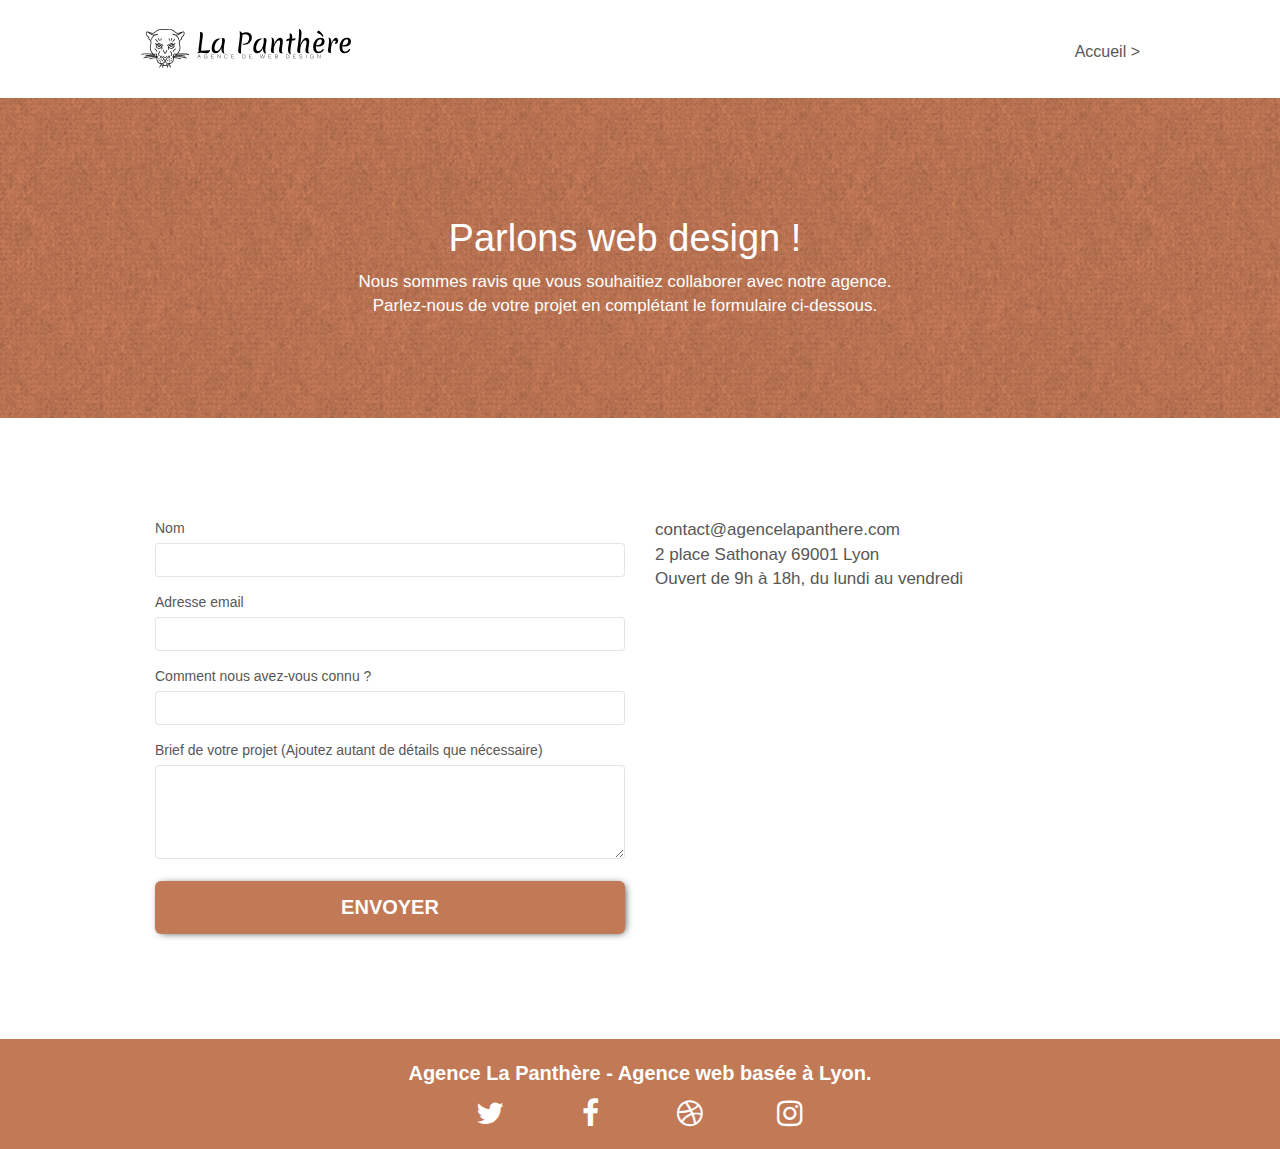
==== commit 14a6fac7: "size p footer" ====
--- a/page-contact.html
+++ b/page-contact.html
@@ -129,7 +129,7 @@
 		<div class="container bloc-sm">
 			<div class="row">
 				<div class="col-sm-12">
-					<p class="text-center white">
+					<p class="text-center white size-font">
 						<strong>Agence La Panthère - Agence web basée à Lyon.</strong>
 					</p>
 					<div class="row row-no-gutters social">
--- a/style.min.css
+++ b/style.min.css
@@ -1 +1 @@
-body{margin:0;padding:0;background:#FFF;overflow-x:hidden;-webkit-font-smoothing:antialiased;-moz-osx-font-smoothing:grayscale}a,button{transition:all .3s ease-in-out;outline:none!important}a:hover{text-decoration:none;cursor:pointer}#page-loading-blocs-notifaction{position:fixed;top:0;bottom:0;width:100%;z-index:10000;background:#FFF url(img/pageload-spinner.gif) no-repeat center center}.bloc{width:100%;clear:both;background:50% 50% no-repeat;padding:0 50px;-webkit-background-size:cover;-moz-background-size:cover;-o-background-size:cover;background-size:cover;position:relative}.bloc .container{padding-left:0;padding-right:0}.bloc-lg{padding:100px 50px}.bloc-md{padding:50px}.bloc-sm{padding:20px 50px}.bg-center,.bg-l-edge,.bg-r-edge,.bg-t-edge,.bg-b-edge,.bg-tl-edge,.bg-bl-edge,.bg-tr-edge,.bg-br-edge,.bg-repeat{-webkit-background-size:auto!important;-moz-background-size:auto!important;-o-background-size:auto!important;background-size:auto!important}.bg-repeat{background:repeat}.bg-t-edge{background:top no-repeat}.bloc-bg-texture::before{content:"";background-size:2px 2px;position:absolute;top:0;bottom:0;left:0;right:0}.texture-paper::before{background:url(img/texture-paper.png);background-size:280px 280px}.b-parallax{background-attachment:fixed}.d-bloc{color:rgba(255,255,255,.7)}.d-bloc button:hover{color:rgba(255,255,255,.9)}.d-bloc .icon-round,.d-bloc .icon-square,.d-bloc .icon-rounded,.d-bloc .icon-semi-rounded-a,.d-bloc .icon-semi-rounded-b{border-color:rgba(255,255,255,.9)}.d-bloc .divider-h span{border-color:rgba(255,255,255,.2)}.d-bloc .a-btn,.d-bloc .navbar a,.d-bloc .navbar-brand,.d-bloc a .icon-sm,.d-bloc a .icon-md,.d-bloc a .icon-lg,.d-bloc a .icon-xl,.d-bloc h1 a,.d-bloc h2 a,.d-bloc h3 a,.d-bloc h4 a,.d-bloc h5 a,.d-bloc h6 a,.d-bloc p a{color:rgba(255,255,255,1)}.d-bloc .a-btn:hover,.d-bloc .navbar a:hover,.d-bloc .navbar-brand:hover,.d-bloc a:hover .icon-sm,.d-bloc a:hover .icon-md,.d-bloc a:hover .icon-lg,.d-bloc a:hover .icon-xl,.d-bloc h1 a:hover,.d-bloc h2 a:hover,.d-bloc h3 a:hover,.d-bloc h4 a:hover,.d-bloc h5 a:hover,.d-bloc h6 a:hover,.d-bloc p a:hover{transform:scale(1.2)}.d-bloc .navbar-toggle .icon-bar{background:rgba(255,255,255,1)}.d-bloc .btn-wire,.d-bloc .btn-wire:hover{color:rgba(255,255,255,1);border-color:rgba(255,255,255,1)}.d-bloc .panel{color:rgba(0,0,0,.5)}.d-bloc .panel button:hover{color:rgba(0,0,0,.7)}.d-bloc .panel icon{border-color:rgba(0,0,0,.7)}.d-bloc .panel .divider-h span{border-color:rgba(0,0,0,.1)}.d-bloc .panel .a-btn{color:rgba(0,0,0,.6)}.d-bloc .panel .a-btn:hover{color:rgba(0,0,0,1)}.d-bloc .panel .btn-wire,.d-bloc .panel .btn-wire:hover{color:rgba(0,0,0,.7);border-color:rgba(0,0,0,.3)}.d-bloc .panel,.l-bloc{color:rgba(0,0,0,.5)}.d-bloc .panel button:hover,.l-bloc button:hover{color:rgba(0,0,0,.7)}.l-bloc .icon-round,.l-bloc .icon-square,.l-bloc .icon-rounded,.l-bloc .icon-semi-rounded-a,.l-bloc .icon-semi-rounded-b{border-color:rgba(0,0,0,.7)}.d-bloc .panel .divider-h span,.l-bloc .divider-h span{border-color:rgba(0,0,0,.1)}.d-bloc .panel .a-btn,.l-bloc .a-btn,.l-bloc .navbar a,.l-bloc .navbar-brand,.l-bloc a .icon-sm,.l-bloc a .icon-md,.l-bloc a .icon-lg,.l-bloc a .icon-xl,.l-bloc h1 a,.l-bloc h2 a,.l-bloc h3 a,.l-bloc h4 a,.l-bloc h5 a,.l-bloc h6 a,.l-bloc p a{color:rgba(0,0,0,.6)}.d-bloc .panel .a-btn:hover,.l-bloc .a-btn:hover,.l-bloc .navbar a:hover,.l-bloc .navbar-brand:hover,.l-bloc a:hover .icon-sm,.l-bloc a:hover .icon-md,.l-bloc a:hover .icon-lg,.l-bloc a:hover .icon-xl,.l-bloc h1 a:hover,.l-bloc h2 a:hover,.l-bloc h3 a:hover,.l-bloc h4 a:hover,.l-bloc h5 a:hover,.l-bloc h6 a:hover,.l-bloc p a:hover{color:rgba(0,0,0,1)}.l-bloc .navbar-toggle .icon-bar{color:rgba(0,0,0,.6)}.d-bloc .panel .btn-wire,.d-bloc .panel .btn-wire:hover,.l-bloc .btn-wire,.l-bloc .btn-wire:hover{color:rgba(0,0,0,.7);border-color:rgba(0,0,0,.3)}.voffset{margin-top:30px}.voffset-lg{margin-top:80px}.row-no-gutters{margin-right:0;margin-left:0}.row.row-no-gutters>[class^="col-"],.row.row-no-gutters>[class*=" col-"]{padding-right:0;padding-left:0}#bloc-1-hero h1{font-size:32px}.navbar{margin-bottom:0;z-index:1}.navbar-brand{height:auto;padding:3px 3px 3px 15px;font-size:25px;font-weight:400;font-weight:600;line-height:44px}.navbar-brand img{height:40px;width:210px;margin:0 5px 0 0;display:inline}.navbar-brand img[src$=svg]{min-width:100px}.nav-center .navbar-brand img{margin:0}.navbar .nav{padding-top:2px;margin-right:-16px;float:right;z-index:1}.nav>li{float:left;margin-top:4px;font-size:16px}.navbar-nav .open .dropdown-menu>li>a{text-align:inherit}.nav>li a:hover,.nav>li a:focus{background:transparent}.navbar-toggle{margin:10px 10px 0 0;border:0}.navbar-toggle:hover{background:transparent!important}.navbar-toggle .icon-bar{background-color:rgba(0,0,0,.5);width:26px}.nav-invert .navbar .nav{float:left}.nav-invert .navbar-header,.nav-invert .navbar-brand{float:right;position:relative;z-index:2}@media screen and (max-width:768px){.site-navigation{position:absolute;top:50%;right:20px;-webkit-transform:translateY(-50%);transform:translate(0,-50%)}.nav>li .dropdown-menu a,.nav>li .dropdown-menu a:hover{color:#484848}.nav-invert .site-navigation{left:0;right:0}.nav-center{text-align:center}.nav-center .navbar-header{width:100%}.nav-center .navbar-header,.nav-center .navbar-brand,.nav-center .nav>li{float:none;display:inline-block}.nav-center .site-navigation{position:relative;width:100%;right:0;margin-right:0;margin-top:20px}.nav-center.mini-nav .navbar-toggle{float:none;margin:10px auto 0}}.nav>li>.dropdown a{background:none!important;display:block;padding:14px 15px}nav .caret{margin:0 5px}.dropdown-menu .dropdown-menu{top:-8px;left:100%}.dropdown-menu .dropmenu-flow-right{top:100%;left:0;margin-left:-1px;border-top-left-radius:0;border-top-right-radius:0}.dropdown-menu .dropdown span{border:4px solid #000;border-top-color:transparent;border-right-color:transparent;border-bottom-color:transparent;margin:6px -5px 0 0!important;float:right}.mg-md{margin-top:10px;margin-bottom:20px}.mg-lg{margin-top:10px;margin-bottom:40px}.btn{margin:0 5px 5px 0}.btn.pull-right{margin:0 0 5px 5px}.btn-d,.btn-d:hover,.btn-d:focus{color:#FFF;background:rgba(0,0,0,.3)}button{outline:none!important}.btn-rd{border-radius:40px}.btn-clean{border:1px solid rgba(0,0,0,.08);border-bottom-color:rgba(0,0,0,.1);text-shadow:0 1px 0 rgba(0,0,1,.1);box-shadow:0 1px 3px rgba(0,0,1,.25),inset 0 1px 0 0 rgba(255,255,255,.15)}.icon-md{font-size:30px!important}.icon-lg{font-size:60px!important}.sm-shadow{text-shadow:0 1px 2px rgba(0,0,0,.3)}.panel-sq,.panel-sq .panel-heading,.panel-sq .panel-footer{border-radius:0}.panel-rd{border-radius:30px}.panel-rd .panel-heading{border-radius:29px 29px 0 0}.panel-rd .panel-footer{border-radius:0 0 29px 29px}.form-control{border-color:rgba(0,0,0,.1);box-shadow:none}.position-relative{position:relative}.scrollToTop{width:40px;height:40px;position:fixed;bottom:20px;right:20px;opacity:0;z-index:500;transition:all .3s ease-in-out}.scrollToTop span{margin-top:6px}.showScrollTop{font-size:14px;opacity:1}a[data-lightbox]{position:relative;display:block;text-align:center}a[data-lightbox]:hover::before{content:"+";font-family:"HelveticaNeue-Light","Helvetica Neue Light","Helvetica Neue",Helvetica,Arial;font-size:32px;width:50px;height:50px;margin-left:-25px;border-radius:50%;background:rgba(0,0,0,.6);color:#FFF;font-weight:100;z-index:1;position:absolute;top:50%;-webkit-transform:translateY(-50%);transform:translateY(-50%)}a[data-lightbox]:hover{opacity:.6;-webkit-animation-fill-mode:none;animation-fill-mode:none}#lightbox-modal{display:flex;align-items:center}#lightbox-modal .modal-dialog{width:90%;max-width:900px;margin:0 auto 0}#lightbox-modal .modal-dialog img{max-height:90vh;margin:0 auto}.lightbox-caption{padding:20px;color:#FFF;background:rgba(0,0,0,.5);position:absolute;left:15px;right:15px}.close-lightbox{color:#FFF;font-size:30px;position:absolute;top:20px;right:20px;z-index:20;background:rgba(0,0,0,.5);border:none;line-height:30px;padding:0 9px 5px;opacity:.3}.close-lightbox:hover,.next-lightbox:hover,.prev-lightbox:hover{opacity:1;color:#FFF}.next-lightbox,.prev-lightbox{font-size:20px;color:rgba(255,255,255,.9);background:rgba(0,0,0,.5);transition:all .2s ease-in-out;position:absolute;top:45%;z-index:1;opacity:.4}.next-lightbox{padding:6px 8px 1px 13px;right:25px}.prev-lightbox{padding:6px 13px 1px 10px;left:25px}.snapshot-lb .modal-body{padding-bottom:45px}.snapshot-lb .lightbox-caption{padding:0;color:rgba(0,0,0,.5);background:none}h1,h2,h3,h4,h5,h6,p,label,.btn,a{font-family:"helvetica";font-weight:400;color:#575757!important}.container{max-width:1000px}.hero-bloc-text{font-size:38px}.hero-bloc-text-sub{font-size:36px}.statement-bloc-text{line-height:26px;font-style:italic;font-size:20px;text-align:center;font-weight:lighter;max-width:520px;margin:auto auto auto auto}p{font-size:17px}.tight-width-whitespace{max-width:600px;margin:auto auto auto auto}.h1{font-size:20px;font-family:"Open Sans"}.cta-hero{margin-top:22px;color:#FFFFFF!important;text-transform:uppercase;padding:12px 28px 12px 28px;font-size:16px;font-weight:700}.social{max-width:400px;margin:auto auto auto auto}h2{font-size:25px;line-height:1.4em}h3{font-size:20px;text-transform:uppercase;font-weight:700;color:#333333!important}.med-width-whitespace{max-width:800px;margin:auto auto auto auto;box-shadow:0 0 0 #000}h1{color:#333333!important}h4{color:#333333!important}.icons{margin-bottom:14px;margin-top:24px}.white{color:#FFFFFF!important}.portfolio-thumb{margin-bottom:24px}.size-image{height:270px;width:100%}.image-resize-mode{width:100px;height:100px}.portfolio-row{margin-bottom:44px;margin-top:50px}.avatar{box-shadow:0 4px 9px rgba(0,0,0,.3)}.black-background{background-color:rgba(165,147,99,.7);padding:40px 40px 40px 40px}.bold-link{font-weight:900;text-decoration:underline!important}.bgc-white{background-color:#FFF}.bgc-dark-slate-blue{background-color:#364577}.bgc-atomic-tangerine{background-color:#F3976C}.tc-white{color:#FFFFFF!important}.btn-atomic-tangerine{background:#c27956!important;color:#FFFFFF!important}.btn-atomic-tangerine:hover{color:#FFFFFF!important;background:#F3976C}.ltc-white{color:#FFFFFF!important}.ltc-white:hover{color:#cccccc!important}.ltc-atomic-tangerine{color:#F3976C!important}.ltc-atomic-tangerine:hover{color:#c27956!important}.icon-dark-slate-blue{color:#364577!important;border-color:#364577!important}.bg-dots-bg{background-image:url(img/dots-bg.png)}.bg-lines-h2-bg{background-image:url(img/lines-h2-bg.png)}.bg-banniere{background-image:url(img/agence-la-panthere.jpeg)}.bg-presentation{background-image:url(img/image-de-presentation.jpeg)}.bloc-button{font-size:20px;box-shadow:2px 1px 8px -3px #000}.position{display:flex;justify-content:center;font-size:20px}@media screen and (max-width:1024px){.bloc{padding-left:20px;padding-right:20px}.bloc.full-width-bloc,.bloc-tile-2.full-width-bloc .container,.bloc-tile-3.full-width-bloc .container,.bloc-tile-4.full-width-bloc .container{padding-left:0;padding-right:0}}@media (max-width:992px) and (min-width:768px){.navbar .nav{max-width:80%}.nav-center.navbar .nav{max-width:100%}}@media only screen and (min-width:768px) and (max-width:1024px) and (orientation:landscape){.b-parallax{background-attachment:scroll}}@media only screen and (min-width:1024px) and (max-width:1366px) and (-webkit-min-device-pixel-ratio:1.5){.b-parallax{background-attachment:scroll}}@media (max-width:991px){.container{width:100%}.b-parallax{background-attachment:scroll}.page-container,#hero-bloc{overflow-x:hidden;position:relative}.bloc{padding:0 50px}.bloc-group,.bloc-group .bloc{display:block;width:100%}.bloc-fill-screen .fill-bloc-top-edge,.bloc-fill-screen .fill-bloc-bottom-edge{padding:0 50px}}@media (max-width:767px){.page-container{overflow-x:hidden;position:relative}h1,h2,h3,h4,h5,h6,p,#disqus_thread{padding-left:15px!important;padding-right:15px!important}.b-parallax{background-attachment:scroll}.navbar .nav{padding-top:0;border-top:1px solid rgba(0,0,0,.2);float:none!important}.navbar.row{margin-left:0;margin-right:0}.site-navigation{position:inherit;-webkit-transform:none;-ms-transform:none;transform:none}.nav>li{margin-top:0;border-bottom:1px solid rgba(0,0,0,.1);background:rgba(0,0,0,.05);text-align:left;padding-left:15px;width:100%}.nav>li:hover{background:rgba(0,0,0,.08)}.dropdown .dropdown a .caret{float:none;margin:5px 0 0 10px!important;border:4px solid #000;border-bottom-color:transparent;border-right-color:transparent;border-left-color:transparent}#hero-bloc .navbar .nav{background:rgba(0,0,0,.8)}#hero-bloc .navbar .nav a{color:rgba(255,255,255,.6)}.hero{padding:50px 0}.hero-nav{left:-1px;right:-1px}.navbar-collapse{padding:0;overflow-x:hidden;-webkit-box-shadow:none;box-shadow:none}.nav-invert .navbar-header{float:none;width:100%}.nav-invert .navbar-toggle{float:left;margin-left:10px}.bloc{padding-left:0;padding-right:0}.bloc-xxl,.bloc-xl,.bloc-lg{padding:40px 0}.bloc-sm,.bloc-md{padding-left:0;padding-right:0}.bloc-tile-2 .container,.bloc-tile-3 .container,.bloc-tile-4 .container,.bloc-fill-screen .fill-bloc-top-edge,.bloc-fill-screen .fill-bloc-bottom-edge{padding-left:0;padding-right:0}.a-block{padding:0 10px}.btn-dwn{display:none}.voffset{margin-top:5px}.voffset-md{margin-top:20px}.voffset-lg{margin-top:30px}form{padding:5px}.close-lightbox{display:inline-block}.blocsapp-device-iphone5{background-size:216px 425px;padding-top:60px;width:216px;height:425px}.blocsapp-device-iphone5 img{width:180px;height:320px}.size-image{height:100%}}@media (max-width:400px){.bloc{padding-left:0;padding-right:0}}@media (max-width:767px){.bloc-mob-center-text{text-align:center}}+body{margin:0;padding:0;background:#FFF;overflow-x:hidden;-webkit-font-smoothing:antialiased;-moz-osx-font-smoothing:grayscale}a,button{transition:all .3s ease-in-out;outline:none!important}a:hover{text-decoration:none;cursor:pointer}#page-loading-blocs-notifaction{position:fixed;top:0;bottom:0;width:100%;z-index:10000;background:#FFF url(img/pageload-spinner.gif) no-repeat center center}.bloc{width:100%;clear:both;background:50% 50% no-repeat;padding:0 50px;-webkit-background-size:cover;-moz-background-size:cover;-o-background-size:cover;background-size:cover;position:relative}.bloc .container{padding-left:0;padding-right:0}.bloc-lg{padding:100px 50px}.bloc-md{padding:50px}.bloc-sm{padding:20px 50px}.bg-center,.bg-l-edge,.bg-r-edge,.bg-t-edge,.bg-b-edge,.bg-tl-edge,.bg-bl-edge,.bg-tr-edge,.bg-br-edge,.bg-repeat{-webkit-background-size:auto!important;-moz-background-size:auto!important;-o-background-size:auto!important;background-size:auto!important}.bg-repeat{background:repeat}.bg-t-edge{background:top no-repeat}.bloc-bg-texture::before{content:"";background-size:2px 2px;position:absolute;top:0;bottom:0;left:0;right:0}.texture-paper::before{background:url(img/texture-paper.png);background-size:280px 280px}.b-parallax{background-attachment:fixed}.d-bloc{color:rgba(255,255,255,.7)}.d-bloc button:hover{color:rgba(255,255,255,.9)}.d-bloc .icon-round,.d-bloc .icon-square,.d-bloc .icon-rounded,.d-bloc .icon-semi-rounded-a,.d-bloc .icon-semi-rounded-b{border-color:rgba(255,255,255,.9)}.d-bloc .divider-h span{border-color:rgba(255,255,255,.2)}.d-bloc .a-btn,.d-bloc .navbar a,.d-bloc .navbar-brand,.d-bloc a .icon-sm,.d-bloc a .icon-md,.d-bloc a .icon-lg,.d-bloc a .icon-xl,.d-bloc h1 a,.d-bloc h2 a,.d-bloc h3 a,.d-bloc h4 a,.d-bloc h5 a,.d-bloc h6 a,.d-bloc p a{color:rgba(255,255,255,1)}.d-bloc .a-btn:hover,.d-bloc .navbar a:hover,.d-bloc .navbar-brand:hover,.d-bloc a:hover .icon-sm,.d-bloc a:hover .icon-md,.d-bloc a:hover .icon-lg,.d-bloc a:hover .icon-xl,.d-bloc h1 a:hover,.d-bloc h2 a:hover,.d-bloc h3 a:hover,.d-bloc h4 a:hover,.d-bloc h5 a:hover,.d-bloc h6 a:hover,.d-bloc p a:hover{transform:scale(1.2)}.d-bloc .navbar-toggle .icon-bar{background:rgba(255,255,255,1)}.d-bloc .btn-wire,.d-bloc .btn-wire:hover{color:rgba(255,255,255,1);border-color:rgba(255,255,255,1)}.d-bloc .panel{color:rgba(0,0,0,.5)}.d-bloc .panel button:hover{color:rgba(0,0,0,.7)}.d-bloc .panel icon{border-color:rgba(0,0,0,.7)}.d-bloc .panel .divider-h span{border-color:rgba(0,0,0,.1)}.d-bloc .panel .a-btn{color:rgba(0,0,0,.6)}.d-bloc .panel .a-btn:hover{color:rgba(0,0,0,1)}.d-bloc .panel .btn-wire,.d-bloc .panel .btn-wire:hover{color:rgba(0,0,0,.7);border-color:rgba(0,0,0,.3)}.d-bloc .panel,.l-bloc{color:rgba(0,0,0,.5)}.d-bloc .panel button:hover,.l-bloc button:hover{color:rgba(0,0,0,.7)}.l-bloc .icon-round,.l-bloc .icon-square,.l-bloc .icon-rounded,.l-bloc .icon-semi-rounded-a,.l-bloc .icon-semi-rounded-b{border-color:rgba(0,0,0,.7)}.d-bloc .panel .divider-h span,.l-bloc .divider-h span{border-color:rgba(0,0,0,.1)}.d-bloc .panel .a-btn,.l-bloc .a-btn,.l-bloc .navbar a,.l-bloc .navbar-brand,.l-bloc a .icon-sm,.l-bloc a .icon-md,.l-bloc a .icon-lg,.l-bloc a .icon-xl,.l-bloc h1 a,.l-bloc h2 a,.l-bloc h3 a,.l-bloc h4 a,.l-bloc h5 a,.l-bloc h6 a,.l-bloc p a{color:rgba(0,0,0,.6)}.d-bloc .panel .a-btn:hover,.l-bloc .a-btn:hover,.l-bloc .navbar a:hover,.l-bloc .navbar-brand:hover,.l-bloc a:hover .icon-sm,.l-bloc a:hover .icon-md,.l-bloc a:hover .icon-lg,.l-bloc a:hover .icon-xl,.l-bloc h1 a:hover,.l-bloc h2 a:hover,.l-bloc h3 a:hover,.l-bloc h4 a:hover,.l-bloc h5 a:hover,.l-bloc h6 a:hover,.l-bloc p a:hover{color:rgba(0,0,0,1)}.l-bloc .navbar-toggle .icon-bar{color:rgba(0,0,0,.6)}.d-bloc .panel .btn-wire,.d-bloc .panel .btn-wire:hover,.l-bloc .btn-wire,.l-bloc .btn-wire:hover{color:rgba(0,0,0,.7);border-color:rgba(0,0,0,.3)}.voffset{margin-top:30px}.voffset-lg{margin-top:80px}.row-no-gutters{margin-right:0;margin-left:0}.row.row-no-gutters>[class^="col-"],.row.row-no-gutters>[class*=" col-"]{padding-right:0;padding-left:0}#bloc-1-hero h1{font-size:32px}.navbar{margin-bottom:0;z-index:1}.navbar-brand{height:auto;padding:3px 3px 3px 15px;font-size:25px;font-weight:400;font-weight:600;line-height:44px}.navbar-brand img{height:40px;width:210px;margin:0 5px 0 0;display:inline}.navbar-brand img[src$=svg]{min-width:100px}.nav-center .navbar-brand img{margin:0}.navbar .nav{padding-top:2px;margin-right:-16px;float:right;z-index:1}.nav>li{float:left;margin-top:4px;font-size:16px}.navbar-nav .open .dropdown-menu>li>a{text-align:inherit}.nav>li a:hover,.nav>li a:focus{background:transparent}.navbar-toggle{margin:10px 10px 0 0;border:0}.navbar-toggle:hover{background:transparent!important}.navbar-toggle .icon-bar{background-color:rgba(0,0,0,.5);width:26px}.nav-invert .navbar .nav{float:left}.nav-invert .navbar-header,.nav-invert .navbar-brand{float:right;position:relative;z-index:2}@media screen and (max-width:768px){.site-navigation{position:absolute;top:50%;right:20px;-webkit-transform:translateY(-50%);transform:translate(0,-50%)}.nav>li .dropdown-menu a,.nav>li .dropdown-menu a:hover{color:#484848}.nav-invert .site-navigation{left:0;right:0}.nav-center{text-align:center}.nav-center .navbar-header{width:100%}.nav-center .navbar-header,.nav-center .navbar-brand,.nav-center .nav>li{float:none;display:inline-block}.nav-center .site-navigation{position:relative;width:100%;right:0;margin-right:0;margin-top:20px}.nav-center.mini-nav .navbar-toggle{float:none;margin:10px auto 0}}.nav>li>.dropdown a{background:none!important;display:block;padding:14px 15px}nav .caret{margin:0 5px}.dropdown-menu .dropdown-menu{top:-8px;left:100%}.dropdown-menu .dropmenu-flow-right{top:100%;left:0;margin-left:-1px;border-top-left-radius:0;border-top-right-radius:0}.dropdown-menu .dropdown span{border:4px solid #000;border-top-color:transparent;border-right-color:transparent;border-bottom-color:transparent;margin:6px -5px 0 0!important;float:right}.mg-md{margin-top:10px;margin-bottom:20px}.mg-lg{margin-top:10px;margin-bottom:40px}.btn{margin:0 5px 5px 0}.btn.pull-right{margin:0 0 5px 5px}.btn-d,.btn-d:hover,.btn-d:focus{color:#FFF;background:rgba(0,0,0,.3)}button{outline:none!important}.btn-rd{border-radius:40px}.btn-clean{border:1px solid rgba(0,0,0,.08);border-bottom-color:rgba(0,0,0,.1);text-shadow:0 1px 0 rgba(0,0,1,.1);box-shadow:0 1px 3px rgba(0,0,1,.25),inset 0 1px 0 0 rgba(255,255,255,.15)}.icon-md{font-size:30px!important}.icon-lg{font-size:60px!important}.sm-shadow{text-shadow:0 1px 2px rgba(0,0,0,.3)}.panel-sq,.panel-sq .panel-heading,.panel-sq .panel-footer{border-radius:0}.panel-rd{border-radius:30px}.panel-rd .panel-heading{border-radius:29px 29px 0 0}.panel-rd .panel-footer{border-radius:0 0 29px 29px}.form-control{border-color:rgba(0,0,0,.1);box-shadow:none}.position-relative{position:relative}.scrollToTop{width:40px;height:40px;position:fixed;bottom:20px;right:20px;opacity:0;z-index:500;transition:all .3s ease-in-out}.scrollToTop span{margin-top:6px}.showScrollTop{font-size:14px;opacity:1}a[data-lightbox]{position:relative;display:block;text-align:center}a[data-lightbox]:hover::before{content:"+";font-family:"HelveticaNeue-Light","Helvetica Neue Light","Helvetica Neue",Helvetica,Arial;font-size:32px;width:50px;height:50px;margin-left:-25px;border-radius:50%;background:rgba(0,0,0,.6);color:#FFF;font-weight:100;z-index:1;position:absolute;top:50%;-webkit-transform:translateY(-50%);transform:translateY(-50%)}a[data-lightbox]:hover{opacity:.6;-webkit-animation-fill-mode:none;animation-fill-mode:none}#lightbox-modal{display:flex;align-items:center}#lightbox-modal .modal-dialog{width:90%;max-width:900px;margin:0 auto 0}#lightbox-modal .modal-dialog img{max-height:90vh;margin:0 auto}.lightbox-caption{padding:20px;color:#FFF;background:rgba(0,0,0,.5);position:absolute;left:15px;right:15px}.close-lightbox{color:#FFF;font-size:30px;position:absolute;top:20px;right:20px;z-index:20;background:rgba(0,0,0,.5);border:none;line-height:30px;padding:0 9px 5px;opacity:.3}.close-lightbox:hover,.next-lightbox:hover,.prev-lightbox:hover{opacity:1;color:#FFF}.next-lightbox,.prev-lightbox{font-size:20px;color:rgba(255,255,255,.9);background:rgba(0,0,0,.5);transition:all .2s ease-in-out;position:absolute;top:45%;z-index:1;opacity:.4}.next-lightbox{padding:6px 8px 1px 13px;right:25px}.prev-lightbox{padding:6px 13px 1px 10px;left:25px}.snapshot-lb .modal-body{padding-bottom:45px}.snapshot-lb .lightbox-caption{padding:0;color:rgba(0,0,0,.5);background:none}h1,h2,h3,h4,h5,h6,p,label,.btn,a{font-family:"helvetica";font-weight:400;color:#575757!important}.container{max-width:1000px}.hero-bloc-text{font-size:38px}.hero-bloc-text-sub{font-size:36px}.statement-bloc-text{line-height:26px;font-style:italic;font-size:20px;text-align:center;font-weight:lighter;max-width:520px;margin:auto auto auto auto}p{font-size:17px}.tight-width-whitespace{max-width:600px;margin:auto auto auto auto}.h1{font-size:20px;font-family:"Open Sans"}.cta-hero{margin-top:22px;color:#FFFFFF!important;text-transform:uppercase;padding:12px 28px 12px 28px;font-size:16px;font-weight:700}.social{max-width:400px;margin:auto auto auto auto}h2{font-size:25px;line-height:1.4em}h3{font-size:20px;text-transform:uppercase;font-weight:700;color:#333333!important}.med-width-whitespace{max-width:800px;margin:auto auto auto auto;box-shadow:0 0 0 #000}h1{color:#333333!important}h4{color:#333333!important}.icons{margin-bottom:14px;margin-top:24px}.white{color:#FFFFFF!important}.portfolio-thumb{margin-bottom:24px}.size-image{height:270px;width:100%}.image-resize-mode{width:100px;height:100px}.portfolio-row{margin-bottom:44px;margin-top:50px}.avatar{box-shadow:0 4px 9px rgba(0,0,0,.3)}.black-background{background-color:rgba(165,147,99,.7);padding:40px 40px 40px 40px}.bold-link{font-weight:900;text-decoration:underline!important}.bgc-white{background-color:#FFF}.bgc-dark-slate-blue{background-color:#364577}.bgc-atomic-tangerine{background-color:#F3976C}.tc-white{color:#FFFFFF!important}.btn-atomic-tangerine{background:#c27956!important;color:#FFFFFF!important}.btn-atomic-tangerine:hover{color:#FFFFFF!important;background:#F3976C}.ltc-white{color:#FFFFFF!important}.ltc-white:hover{color:#cccccc!important}.ltc-atomic-tangerine{color:#F3976C!important}.ltc-atomic-tangerine:hover{color:#c27956!important}.icon-dark-slate-blue{color:#364577!important;border-color:#364577!important}.bg-dots-bg{background-image:url(img/dots-bg.png)}.bg-lines-h2-bg{background-image:url(img/lines-h2-bg.png)}.bg-banniere{background-image:url(img/agence-la-panthere.jpeg)}.bg-presentation{background-image:url(img/image-de-presentation.jpeg)}.bloc-button{font-size:20px;box-shadow:2px 1px 8px -3px #000}.position{display:flex;justify-content:center;font-size:20px}@media screen and (max-width:1024px){.bloc{padding-left:20px;padding-right:20px}.bloc.full-width-bloc,.bloc-tile-2.full-width-bloc .container,.bloc-tile-3.full-width-bloc .container,.bloc-tile-4.full-width-bloc .container{padding-left:0;padding-right:0}}@media (max-width:992px) and (min-width:768px){.navbar .nav{max-width:80%}.nav-center.navbar .nav{max-width:100%}}@media only screen and (min-width:768px) and (max-width:1024px) and (orientation:landscape){.b-parallax{background-attachment:scroll}}@media only screen and (min-width:1024px) and (max-width:1366px) and (-webkit-min-device-pixel-ratio:1.5){.b-parallax{background-attachment:scroll}}@media (max-width:991px){.container{width:100%}.b-parallax{background-attachment:scroll}.page-container,#hero-bloc{overflow-x:hidden;position:relative}.bloc{padding:0 50px}.bloc-group,.bloc-group .bloc{display:block;width:100%}.bloc-fill-screen .fill-bloc-top-edge,.bloc-fill-screen .fill-bloc-bottom-edge{padding:0 50px}}@media (max-width:767px){.page-container{overflow-x:hidden;position:relative}h1,h2,h3,h4,h5,h6,p,#disqus_thread{padding-left:15px!important;padding-right:15px!important}.b-parallax{background-attachment:scroll}.navbar .nav{padding-top:0;border-top:1px solid rgba(0,0,0,.2);float:none!important}.navbar.row{margin-left:0;margin-right:0}.site-navigation{position:inherit;-webkit-transform:none;-ms-transform:none;transform:none}.nav>li{margin-top:0;border-bottom:1px solid rgba(0,0,0,.1);background:rgba(0,0,0,.05);text-align:left;padding-left:15px;width:100%}.nav>li:hover{background:rgba(0,0,0,.08)}.dropdown .dropdown a .caret{float:none;margin:5px 0 0 10px!important;border:4px solid #000;border-bottom-color:transparent;border-right-color:transparent;border-left-color:transparent}#hero-bloc .navbar .nav{background:rgba(0,0,0,.8)}#hero-bloc .navbar .nav a{color:rgba(255,255,255,.6)}.hero{padding:50px 0}.hero-nav{left:-1px;right:-1px}.navbar-collapse{padding:0;overflow-x:hidden;-webkit-box-shadow:none;box-shadow:none}.nav-invert .navbar-header{float:none;width:100%}.nav-invert .navbar-toggle{float:left;margin-left:10px}.bloc{padding-left:0;padding-right:0}.bloc-xxl,.bloc-xl,.bloc-lg{padding:40px 0}.bloc-sm,.bloc-md{padding-left:0;padding-right:0}.bloc-tile-2 .container,.bloc-tile-3 .container,.bloc-tile-4 .container,.bloc-fill-screen .fill-bloc-top-edge,.bloc-fill-screen .fill-bloc-bottom-edge{padding-left:0;padding-right:0}.a-block{padding:0 10px}.btn-dwn{display:none}.voffset{margin-top:5px}.voffset-md{margin-top:20px}.voffset-lg{margin-top:30px}form{padding:5px}.close-lightbox{display:inline-block}.blocsapp-device-iphone5{background-size:216px 425px;padding-top:60px;width:216px;height:425px}.blocsapp-device-iphone5 img{width:180px;height:320px}.size-image{height:100%}}@media (max-width:400px){.bloc{padding-left:0;padding-right:0}}@media (max-width:767px){.bloc-mob-center-text{text-align:center}}.size-font{font-size: 20px;}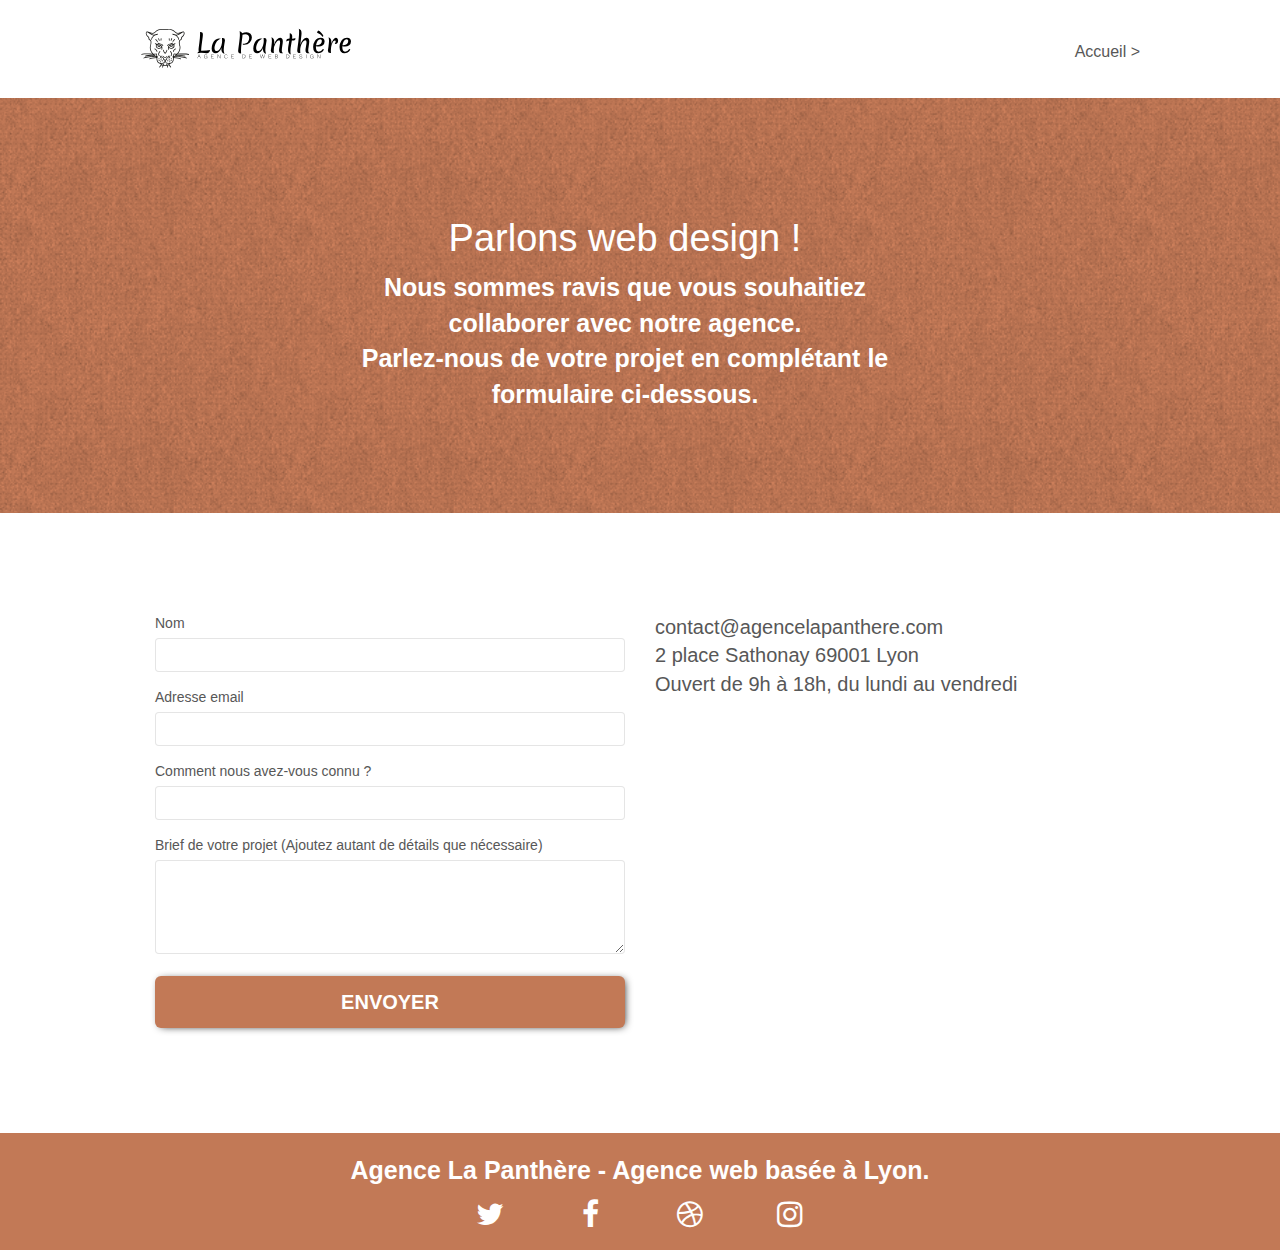
==== commit d662dc66: "finish" ====
--- a/page-contact.html
+++ b/page-contact.html
@@ -62,7 +62,7 @@
 					<h1 class="text-center hero-bloc-text tc-white">
 						Parlons web design !
 					</h1>
-					<p class="text-center mg-lg tc-white tight-width-whitespace">
+					<p class="text-center mg-lg tc-white tight-width-whitespace size-font">
 						Nous sommes ravis que vous souhaitiez collaborer avec notre agence.<br>
 						Parlez-nous de votre projet en complétant le formulaire ci-dessous.
 					</p>
--- a/style.min.css
+++ b/style.min.css
@@ -1 +1 @@
-body{margin:0;padding:0;background:#FFF;overflow-x:hidden;-webkit-font-smoothing:antialiased;-moz-osx-font-smoothing:grayscale}a,button{transition:all .3s ease-in-out;outline:none!important}a:hover{text-decoration:none;cursor:pointer}#page-loading-blocs-notifaction{position:fixed;top:0;bottom:0;width:100%;z-index:10000;background:#FFF url(img/pageload-spinner.gif) no-repeat center center}.bloc{width:100%;clear:both;background:50% 50% no-repeat;padding:0 50px;-webkit-background-size:cover;-moz-background-size:cover;-o-background-size:cover;background-size:cover;position:relative}.bloc .container{padding-left:0;padding-right:0}.bloc-lg{padding:100px 50px}.bloc-md{padding:50px}.bloc-sm{padding:20px 50px}.bg-center,.bg-l-edge,.bg-r-edge,.bg-t-edge,.bg-b-edge,.bg-tl-edge,.bg-bl-edge,.bg-tr-edge,.bg-br-edge,.bg-repeat{-webkit-background-size:auto!important;-moz-background-size:auto!important;-o-background-size:auto!important;background-size:auto!important}.bg-repeat{background:repeat}.bg-t-edge{background:top no-repeat}.bloc-bg-texture::before{content:"";background-size:2px 2px;position:absolute;top:0;bottom:0;left:0;right:0}.texture-paper::before{background:url(img/texture-paper.png);background-size:280px 280px}.b-parallax{background-attachment:fixed}.d-bloc{color:rgba(255,255,255,.7)}.d-bloc button:hover{color:rgba(255,255,255,.9)}.d-bloc .icon-round,.d-bloc .icon-square,.d-bloc .icon-rounded,.d-bloc .icon-semi-rounded-a,.d-bloc .icon-semi-rounded-b{border-color:rgba(255,255,255,.9)}.d-bloc .divider-h span{border-color:rgba(255,255,255,.2)}.d-bloc .a-btn,.d-bloc .navbar a,.d-bloc .navbar-brand,.d-bloc a .icon-sm,.d-bloc a .icon-md,.d-bloc a .icon-lg,.d-bloc a .icon-xl,.d-bloc h1 a,.d-bloc h2 a,.d-bloc h3 a,.d-bloc h4 a,.d-bloc h5 a,.d-bloc h6 a,.d-bloc p a{color:rgba(255,255,255,1)}.d-bloc .a-btn:hover,.d-bloc .navbar a:hover,.d-bloc .navbar-brand:hover,.d-bloc a:hover .icon-sm,.d-bloc a:hover .icon-md,.d-bloc a:hover .icon-lg,.d-bloc a:hover .icon-xl,.d-bloc h1 a:hover,.d-bloc h2 a:hover,.d-bloc h3 a:hover,.d-bloc h4 a:hover,.d-bloc h5 a:hover,.d-bloc h6 a:hover,.d-bloc p a:hover{transform:scale(1.2)}.d-bloc .navbar-toggle .icon-bar{background:rgba(255,255,255,1)}.d-bloc .btn-wire,.d-bloc .btn-wire:hover{color:rgba(255,255,255,1);border-color:rgba(255,255,255,1)}.d-bloc .panel{color:rgba(0,0,0,.5)}.d-bloc .panel button:hover{color:rgba(0,0,0,.7)}.d-bloc .panel icon{border-color:rgba(0,0,0,.7)}.d-bloc .panel .divider-h span{border-color:rgba(0,0,0,.1)}.d-bloc .panel .a-btn{color:rgba(0,0,0,.6)}.d-bloc .panel .a-btn:hover{color:rgba(0,0,0,1)}.d-bloc .panel .btn-wire,.d-bloc .panel .btn-wire:hover{color:rgba(0,0,0,.7);border-color:rgba(0,0,0,.3)}.d-bloc .panel,.l-bloc{color:rgba(0,0,0,.5)}.d-bloc .panel button:hover,.l-bloc button:hover{color:rgba(0,0,0,.7)}.l-bloc .icon-round,.l-bloc .icon-square,.l-bloc .icon-rounded,.l-bloc .icon-semi-rounded-a,.l-bloc .icon-semi-rounded-b{border-color:rgba(0,0,0,.7)}.d-bloc .panel .divider-h span,.l-bloc .divider-h span{border-color:rgba(0,0,0,.1)}.d-bloc .panel .a-btn,.l-bloc .a-btn,.l-bloc .navbar a,.l-bloc .navbar-brand,.l-bloc a .icon-sm,.l-bloc a .icon-md,.l-bloc a .icon-lg,.l-bloc a .icon-xl,.l-bloc h1 a,.l-bloc h2 a,.l-bloc h3 a,.l-bloc h4 a,.l-bloc h5 a,.l-bloc h6 a,.l-bloc p a{color:rgba(0,0,0,.6)}.d-bloc .panel .a-btn:hover,.l-bloc .a-btn:hover,.l-bloc .navbar a:hover,.l-bloc .navbar-brand:hover,.l-bloc a:hover .icon-sm,.l-bloc a:hover .icon-md,.l-bloc a:hover .icon-lg,.l-bloc a:hover .icon-xl,.l-bloc h1 a:hover,.l-bloc h2 a:hover,.l-bloc h3 a:hover,.l-bloc h4 a:hover,.l-bloc h5 a:hover,.l-bloc h6 a:hover,.l-bloc p a:hover{color:rgba(0,0,0,1)}.l-bloc .navbar-toggle .icon-bar{color:rgba(0,0,0,.6)}.d-bloc .panel .btn-wire,.d-bloc .panel .btn-wire:hover,.l-bloc .btn-wire,.l-bloc .btn-wire:hover{color:rgba(0,0,0,.7);border-color:rgba(0,0,0,.3)}.voffset{margin-top:30px}.voffset-lg{margin-top:80px}.row-no-gutters{margin-right:0;margin-left:0}.row.row-no-gutters>[class^="col-"],.row.row-no-gutters>[class*=" col-"]{padding-right:0;padding-left:0}#bloc-1-hero h1{font-size:32px}.navbar{margin-bottom:0;z-index:1}.navbar-brand{height:auto;padding:3px 3px 3px 15px;font-size:25px;font-weight:400;font-weight:600;line-height:44px}.navbar-brand img{height:40px;width:210px;margin:0 5px 0 0;display:inline}.navbar-brand img[src$=svg]{min-width:100px}.nav-center .navbar-brand img{margin:0}.navbar .nav{padding-top:2px;margin-right:-16px;float:right;z-index:1}.nav>li{float:left;margin-top:4px;font-size:16px}.navbar-nav .open .dropdown-menu>li>a{text-align:inherit}.nav>li a:hover,.nav>li a:focus{background:transparent}.navbar-toggle{margin:10px 10px 0 0;border:0}.navbar-toggle:hover{background:transparent!important}.navbar-toggle .icon-bar{background-color:rgba(0,0,0,.5);width:26px}.nav-invert .navbar .nav{float:left}.nav-invert .navbar-header,.nav-invert .navbar-brand{float:right;position:relative;z-index:2}@media screen and (max-width:768px){.site-navigation{position:absolute;top:50%;right:20px;-webkit-transform:translateY(-50%);transform:translate(0,-50%)}.nav>li .dropdown-menu a,.nav>li .dropdown-menu a:hover{color:#484848}.nav-invert .site-navigation{left:0;right:0}.nav-center{text-align:center}.nav-center .navbar-header{width:100%}.nav-center .navbar-header,.nav-center .navbar-brand,.nav-center .nav>li{float:none;display:inline-block}.nav-center .site-navigation{position:relative;width:100%;right:0;margin-right:0;margin-top:20px}.nav-center.mini-nav .navbar-toggle{float:none;margin:10px auto 0}}.nav>li>.dropdown a{background:none!important;display:block;padding:14px 15px}nav .caret{margin:0 5px}.dropdown-menu .dropdown-menu{top:-8px;left:100%}.dropdown-menu .dropmenu-flow-right{top:100%;left:0;margin-left:-1px;border-top-left-radius:0;border-top-right-radius:0}.dropdown-menu .dropdown span{border:4px solid #000;border-top-color:transparent;border-right-color:transparent;border-bottom-color:transparent;margin:6px -5px 0 0!important;float:right}.mg-md{margin-top:10px;margin-bottom:20px}.mg-lg{margin-top:10px;margin-bottom:40px}.btn{margin:0 5px 5px 0}.btn.pull-right{margin:0 0 5px 5px}.btn-d,.btn-d:hover,.btn-d:focus{color:#FFF;background:rgba(0,0,0,.3)}button{outline:none!important}.btn-rd{border-radius:40px}.btn-clean{border:1px solid rgba(0,0,0,.08);border-bottom-color:rgba(0,0,0,.1);text-shadow:0 1px 0 rgba(0,0,1,.1);box-shadow:0 1px 3px rgba(0,0,1,.25),inset 0 1px 0 0 rgba(255,255,255,.15)}.icon-md{font-size:30px!important}.icon-lg{font-size:60px!important}.sm-shadow{text-shadow:0 1px 2px rgba(0,0,0,.3)}.panel-sq,.panel-sq .panel-heading,.panel-sq .panel-footer{border-radius:0}.panel-rd{border-radius:30px}.panel-rd .panel-heading{border-radius:29px 29px 0 0}.panel-rd .panel-footer{border-radius:0 0 29px 29px}.form-control{border-color:rgba(0,0,0,.1);box-shadow:none}.position-relative{position:relative}.scrollToTop{width:40px;height:40px;position:fixed;bottom:20px;right:20px;opacity:0;z-index:500;transition:all .3s ease-in-out}.scrollToTop span{margin-top:6px}.showScrollTop{font-size:14px;opacity:1}a[data-lightbox]{position:relative;display:block;text-align:center}a[data-lightbox]:hover::before{content:"+";font-family:"HelveticaNeue-Light","Helvetica Neue Light","Helvetica Neue",Helvetica,Arial;font-size:32px;width:50px;height:50px;margin-left:-25px;border-radius:50%;background:rgba(0,0,0,.6);color:#FFF;font-weight:100;z-index:1;position:absolute;top:50%;-webkit-transform:translateY(-50%);transform:translateY(-50%)}a[data-lightbox]:hover{opacity:.6;-webkit-animation-fill-mode:none;animation-fill-mode:none}#lightbox-modal{display:flex;align-items:center}#lightbox-modal .modal-dialog{width:90%;max-width:900px;margin:0 auto 0}#lightbox-modal .modal-dialog img{max-height:90vh;margin:0 auto}.lightbox-caption{padding:20px;color:#FFF;background:rgba(0,0,0,.5);position:absolute;left:15px;right:15px}.close-lightbox{color:#FFF;font-size:30px;position:absolute;top:20px;right:20px;z-index:20;background:rgba(0,0,0,.5);border:none;line-height:30px;padding:0 9px 5px;opacity:.3}.close-lightbox:hover,.next-lightbox:hover,.prev-lightbox:hover{opacity:1;color:#FFF}.next-lightbox,.prev-lightbox{font-size:20px;color:rgba(255,255,255,.9);background:rgba(0,0,0,.5);transition:all .2s ease-in-out;position:absolute;top:45%;z-index:1;opacity:.4}.next-lightbox{padding:6px 8px 1px 13px;right:25px}.prev-lightbox{padding:6px 13px 1px 10px;left:25px}.snapshot-lb .modal-body{padding-bottom:45px}.snapshot-lb .lightbox-caption{padding:0;color:rgba(0,0,0,.5);background:none}h1,h2,h3,h4,h5,h6,p,label,.btn,a{font-family:"helvetica";font-weight:400;color:#575757!important}.container{max-width:1000px}.hero-bloc-text{font-size:38px}.hero-bloc-text-sub{font-size:36px}.statement-bloc-text{line-height:26px;font-style:italic;font-size:20px;text-align:center;font-weight:lighter;max-width:520px;margin:auto auto auto auto}p{font-size:17px}.tight-width-whitespace{max-width:600px;margin:auto auto auto auto}.h1{font-size:20px;font-family:"Open Sans"}.cta-hero{margin-top:22px;color:#FFFFFF!important;text-transform:uppercase;padding:12px 28px 12px 28px;font-size:16px;font-weight:700}.social{max-width:400px;margin:auto auto auto auto}h2{font-size:25px;line-height:1.4em}h3{font-size:20px;text-transform:uppercase;font-weight:700;color:#333333!important}.med-width-whitespace{max-width:800px;margin:auto auto auto auto;box-shadow:0 0 0 #000}h1{color:#333333!important}h4{color:#333333!important}.icons{margin-bottom:14px;margin-top:24px}.white{color:#FFFFFF!important}.portfolio-thumb{margin-bottom:24px}.size-image{height:270px;width:100%}.image-resize-mode{width:100px;height:100px}.portfolio-row{margin-bottom:44px;margin-top:50px}.avatar{box-shadow:0 4px 9px rgba(0,0,0,.3)}.black-background{background-color:rgba(165,147,99,.7);padding:40px 40px 40px 40px}.bold-link{font-weight:900;text-decoration:underline!important}.bgc-white{background-color:#FFF}.bgc-dark-slate-blue{background-color:#364577}.bgc-atomic-tangerine{background-color:#F3976C}.tc-white{color:#FFFFFF!important}.btn-atomic-tangerine{background:#c27956!important;color:#FFFFFF!important}.btn-atomic-tangerine:hover{color:#FFFFFF!important;background:#F3976C}.ltc-white{color:#FFFFFF!important}.ltc-white:hover{color:#cccccc!important}.ltc-atomic-tangerine{color:#F3976C!important}.ltc-atomic-tangerine:hover{color:#c27956!important}.icon-dark-slate-blue{color:#364577!important;border-color:#364577!important}.bg-dots-bg{background-image:url(img/dots-bg.png)}.bg-lines-h2-bg{background-image:url(img/lines-h2-bg.png)}.bg-banniere{background-image:url(img/agence-la-panthere.jpeg)}.bg-presentation{background-image:url(img/image-de-presentation.jpeg)}.bloc-button{font-size:20px;box-shadow:2px 1px 8px -3px #000}.position{display:flex;justify-content:center;font-size:20px}@media screen and (max-width:1024px){.bloc{padding-left:20px;padding-right:20px}.bloc.full-width-bloc,.bloc-tile-2.full-width-bloc .container,.bloc-tile-3.full-width-bloc .container,.bloc-tile-4.full-width-bloc .container{padding-left:0;padding-right:0}}@media (max-width:992px) and (min-width:768px){.navbar .nav{max-width:80%}.nav-center.navbar .nav{max-width:100%}}@media only screen and (min-width:768px) and (max-width:1024px) and (orientation:landscape){.b-parallax{background-attachment:scroll}}@media only screen and (min-width:1024px) and (max-width:1366px) and (-webkit-min-device-pixel-ratio:1.5){.b-parallax{background-attachment:scroll}}@media (max-width:991px){.container{width:100%}.b-parallax{background-attachment:scroll}.page-container,#hero-bloc{overflow-x:hidden;position:relative}.bloc{padding:0 50px}.bloc-group,.bloc-group .bloc{display:block;width:100%}.bloc-fill-screen .fill-bloc-top-edge,.bloc-fill-screen .fill-bloc-bottom-edge{padding:0 50px}}@media (max-width:767px){.page-container{overflow-x:hidden;position:relative}h1,h2,h3,h4,h5,h6,p,#disqus_thread{padding-left:15px!important;padding-right:15px!important}.b-parallax{background-attachment:scroll}.navbar .nav{padding-top:0;border-top:1px solid rgba(0,0,0,.2);float:none!important}.navbar.row{margin-left:0;margin-right:0}.site-navigation{position:inherit;-webkit-transform:none;-ms-transform:none;transform:none}.nav>li{margin-top:0;border-bottom:1px solid rgba(0,0,0,.1);background:rgba(0,0,0,.05);text-align:left;padding-left:15px;width:100%}.nav>li:hover{background:rgba(0,0,0,.08)}.dropdown .dropdown a .caret{float:none;margin:5px 0 0 10px!important;border:4px solid #000;border-bottom-color:transparent;border-right-color:transparent;border-left-color:transparent}#hero-bloc .navbar .nav{background:rgba(0,0,0,.8)}#hero-bloc .navbar .nav a{color:rgba(255,255,255,.6)}.hero{padding:50px 0}.hero-nav{left:-1px;right:-1px}.navbar-collapse{padding:0;overflow-x:hidden;-webkit-box-shadow:none;box-shadow:none}.nav-invert .navbar-header{float:none;width:100%}.nav-invert .navbar-toggle{float:left;margin-left:10px}.bloc{padding-left:0;padding-right:0}.bloc-xxl,.bloc-xl,.bloc-lg{padding:40px 0}.bloc-sm,.bloc-md{padding-left:0;padding-right:0}.bloc-tile-2 .container,.bloc-tile-3 .container,.bloc-tile-4 .container,.bloc-fill-screen .fill-bloc-top-edge,.bloc-fill-screen .fill-bloc-bottom-edge{padding-left:0;padding-right:0}.a-block{padding:0 10px}.btn-dwn{display:none}.voffset{margin-top:5px}.voffset-md{margin-top:20px}.voffset-lg{margin-top:30px}form{padding:5px}.close-lightbox{display:inline-block}.blocsapp-device-iphone5{background-size:216px 425px;padding-top:60px;width:216px;height:425px}.blocsapp-device-iphone5 img{width:180px;height:320px}.size-image{height:100%}}@media (max-width:400px){.bloc{padding-left:0;padding-right:0}}@media (max-width:767px){.bloc-mob-center-text{text-align:center}}.size-font{font-size: 20px;}+body{margin:0;padding:0;background:#FFF;overflow-x:hidden;-webkit-font-smoothing:antialiased;-moz-osx-font-smoothing:grayscale}a,button{transition:all .3s ease-in-out;outline:none!important}a:hover{text-decoration:none;cursor:pointer}#page-loading-blocs-notifaction{position:fixed;top:0;bottom:0;width:100%;z-index:10000;background:#FFF url(img/pageload-spinner.gif) no-repeat center center}.bloc{width:100%;clear:both;background:50% 50% no-repeat;padding:0 50px;-webkit-background-size:cover;-moz-background-size:cover;-o-background-size:cover;background-size:cover;position:relative}.bloc .container{padding-left:0;padding-right:0}.bloc-lg{padding:100px 50px}.bloc-md{padding:50px}.bloc-sm{padding:20px 50px}.bg-center,.bg-l-edge,.bg-r-edge,.bg-t-edge,.bg-b-edge,.bg-tl-edge,.bg-bl-edge,.bg-tr-edge,.bg-br-edge,.bg-repeat{-webkit-background-size:auto!important;-moz-background-size:auto!important;-o-background-size:auto!important;background-size:auto!important}.bg-repeat{background:repeat}.bg-t-edge{background:top no-repeat}.bloc-bg-texture::before{content:"";background-size:2px 2px;position:absolute;top:0;bottom:0;left:0;right:0}.texture-paper::before{background:url(img/texture-paper.png);background-size:280px 280px}.b-parallax{background-attachment:fixed}.d-bloc{color:rgba(255,255,255,.7)}.d-bloc button:hover{color:rgba(255,255,255,.9)}.d-bloc .icon-round,.d-bloc .icon-square,.d-bloc .icon-rounded,.d-bloc .icon-semi-rounded-a,.d-bloc .icon-semi-rounded-b{border-color:rgba(255,255,255,.9)}.d-bloc .divider-h span{border-color:rgba(255,255,255,.2)}.d-bloc .a-btn,.d-bloc .navbar a,.d-bloc .navbar-brand,.d-bloc a .icon-sm,.d-bloc a .icon-md,.d-bloc a .icon-lg,.d-bloc a .icon-xl,.d-bloc h1 a,.d-bloc h2 a,.d-bloc h3 a,.d-bloc h4 a,.d-bloc h5 a,.d-bloc h6 a,.d-bloc p a{color:rgba(255,255,255,1)}.d-bloc .a-btn:hover,.d-bloc .navbar a:hover,.d-bloc .navbar-brand:hover,.d-bloc a:hover .icon-sm,.d-bloc a:hover .icon-md,.d-bloc a:hover .icon-lg,.d-bloc a:hover .icon-xl,.d-bloc h1 a:hover,.d-bloc h2 a:hover,.d-bloc h3 a:hover,.d-bloc h4 a:hover,.d-bloc h5 a:hover,.d-bloc h6 a:hover,.d-bloc p a:hover{transform:scale(1.2)}.d-bloc .navbar-toggle .icon-bar{background:rgba(255,255,255,1)}.d-bloc .btn-wire,.d-bloc .btn-wire:hover{color:rgba(255,255,255,1);border-color:rgba(255,255,255,1)}.d-bloc .panel{color:rgba(0,0,0,.5)}.d-bloc .panel button:hover{color:rgba(0,0,0,.7)}.d-bloc .panel icon{border-color:rgba(0,0,0,.7)}.d-bloc .panel .divider-h span{border-color:rgba(0,0,0,.1)}.d-bloc .panel .a-btn{color:rgba(0,0,0,.6)}.d-bloc .panel .a-btn:hover{color:rgba(0,0,0,1)}.d-bloc .panel .btn-wire,.d-bloc .panel .btn-wire:hover{color:rgba(0,0,0,.7);border-color:rgba(0,0,0,.3)}.d-bloc .panel,.l-bloc{color:rgba(0,0,0,.5)}.d-bloc .panel button:hover,.l-bloc button:hover{color:rgba(0,0,0,.7)}.l-bloc .icon-round,.l-bloc .icon-square,.l-bloc .icon-rounded,.l-bloc .icon-semi-rounded-a,.l-bloc .icon-semi-rounded-b{border-color:rgba(0,0,0,.7)}.d-bloc .panel .divider-h span,.l-bloc .divider-h span{border-color:rgba(0,0,0,.1)}.d-bloc .panel .a-btn,.l-bloc .a-btn,.l-bloc .navbar a,.l-bloc .navbar-brand,.l-bloc a .icon-sm,.l-bloc a .icon-md,.l-bloc a .icon-lg,.l-bloc a .icon-xl,.l-bloc h1 a,.l-bloc h2 a,.l-bloc h3 a,.l-bloc h4 a,.l-bloc h5 a,.l-bloc h6 a,.l-bloc p a{color:rgba(0,0,0,.6)}.d-bloc .panel .a-btn:hover,.l-bloc .a-btn:hover,.l-bloc .navbar a:hover,.l-bloc .navbar-brand:hover,.l-bloc a:hover .icon-sm,.l-bloc a:hover .icon-md,.l-bloc a:hover .icon-lg,.l-bloc a:hover .icon-xl,.l-bloc h1 a:hover,.l-bloc h2 a:hover,.l-bloc h3 a:hover,.l-bloc h4 a:hover,.l-bloc h5 a:hover,.l-bloc h6 a:hover,.l-bloc p a:hover{color:rgba(0,0,0,1)}.l-bloc .navbar-toggle .icon-bar{color:rgba(0,0,0,.6)}.d-bloc .panel .btn-wire,.d-bloc .panel .btn-wire:hover,.l-bloc .btn-wire,.l-bloc .btn-wire:hover{color:rgba(0,0,0,.7);border-color:rgba(0,0,0,.3)}.voffset{margin-top:30px}.voffset-lg{margin-top:80px}.row-no-gutters{margin-right:0;margin-left:0}.row.row-no-gutters>[class^="col-"],.row.row-no-gutters>[class*=" col-"]{padding-right:0;padding-left:0}#bloc-1-hero h1{font-size:32px}.navbar{margin-bottom:0;z-index:1}.navbar-brand{height:auto;padding:3px 3px 3px 15px;font-size:25px;font-weight:400;font-weight:600;line-height:44px}.navbar-brand img{height:40px;width:210px;margin:0 5px 0 0;display:inline}.navbar-brand img[src$=svg]{min-width:100px}.nav-center .navbar-brand img{margin:0}.navbar .nav{padding-top:2px;margin-right:-16px;float:right;z-index:1}.nav>li{float:left;margin-top:4px;font-size:16px}.navbar-nav .open .dropdown-menu>li>a{text-align:inherit}.nav>li a:hover,.nav>li a:focus{background:transparent}.navbar-toggle{margin:10px 10px 0 0;border:0}.navbar-toggle:hover{background:transparent!important}.navbar-toggle .icon-bar{background-color:rgba(0,0,0,.5);width:26px}.nav-invert .navbar .nav{float:left}.nav-invert .navbar-header,.nav-invert .navbar-brand{float:right;position:relative;z-index:2}@media screen and (max-width:768px){.site-navigation{position:absolute;top:50%;right:20px;-webkit-transform:translateY(-50%);transform:translate(0,-50%)}.nav>li .dropdown-menu a,.nav>li .dropdown-menu a:hover{color:#484848}.nav-invert .site-navigation{left:0;right:0}.nav-center{text-align:center}.nav-center .navbar-header{width:100%}.nav-center .navbar-header,.nav-center .navbar-brand,.nav-center .nav>li{float:none;display:inline-block}.nav-center .site-navigation{position:relative;width:100%;right:0;margin-right:0;margin-top:20px}.nav-center.mini-nav .navbar-toggle{float:none;margin:10px auto 0}}.nav>li>.dropdown a{background:none!important;display:block;padding:14px 15px}nav .caret{margin:0 5px}.dropdown-menu .dropdown-menu{top:-8px;left:100%}.dropdown-menu .dropmenu-flow-right{top:100%;left:0;margin-left:-1px;border-top-left-radius:0;border-top-right-radius:0}.dropdown-menu .dropdown span{border:4px solid #000;border-top-color:transparent;border-right-color:transparent;border-bottom-color:transparent;margin:6px -5px 0 0!important;float:right}.mg-md{margin-top:10px;margin-bottom:20px}.mg-lg{margin-top:10px;margin-bottom:40px}.btn{margin:0 5px 5px 0}.btn.pull-right{margin:0 0 5px 5px}.btn-d,.btn-d:hover,.btn-d:focus{color:#FFF;background:rgba(0,0,0,.3)}button{outline:none!important}.btn-rd{border-radius:40px}.btn-clean{border:1px solid rgba(0,0,0,.08);border-bottom-color:rgba(0,0,0,.1);text-shadow:0 1px 0 rgba(0,0,1,.1);box-shadow:0 1px 3px rgba(0,0,1,.25),inset 0 1px 0 0 rgba(255,255,255,.15)}.icon-md{font-size:30px!important}.icon-lg{font-size:60px!important}.sm-shadow{text-shadow:0 1px 2px rgba(0,0,0,.3)}.panel-sq,.panel-sq .panel-heading,.panel-sq .panel-footer{border-radius:0}.panel-rd{border-radius:30px}.panel-rd .panel-heading{border-radius:29px 29px 0 0}.panel-rd .panel-footer{border-radius:0 0 29px 29px}.form-control{border-color:rgba(0,0,0,.1);box-shadow:none}.position-relative{position:relative}.scrollToTop{width:40px;height:40px;position:fixed;bottom:20px;right:20px;opacity:0;z-index:500;transition:all .3s ease-in-out}.scrollToTop span{margin-top:6px}.showScrollTop{font-size:14px;opacity:1}a[data-lightbox]{position:relative;display:block;text-align:center}a[data-lightbox]:hover::before{content:"+";font-family:"HelveticaNeue-Light","Helvetica Neue Light","Helvetica Neue",Helvetica,Arial;font-size:32px;width:50px;height:50px;margin-left:-25px;border-radius:50%;background:rgba(0,0,0,.6);color:#FFF;font-weight:100;z-index:1;position:absolute;top:50%;-webkit-transform:translateY(-50%);transform:translateY(-50%)}a[data-lightbox]:hover{opacity:.6;-webkit-animation-fill-mode:none;animation-fill-mode:none}#lightbox-modal{display:flex;align-items:center}#lightbox-modal .modal-dialog{width:90%;max-width:900px;margin:0 auto 0}#lightbox-modal .modal-dialog img{max-height:90vh;margin:0 auto}.lightbox-caption{padding:20px;color:#FFF;background:rgba(0,0,0,.5);display:flex;justify-content:center}.close-lightbox{color:#FFF;font-size:30px;position:absolute;top:20px;right:20px;z-index:20;background:rgba(0,0,0,.5);border:none;line-height:30px;padding:0 9px 5px;opacity:.3}.close-lightbox:hover,.next-lightbox:hover,.prev-lightbox:hover{opacity:1;color:#FFF}.next-lightbox,.prev-lightbox{font-size:20px;color:rgba(255,255,255,.9);background:rgba(0,0,0,.5);transition:all .2s ease-in-out;position:absolute;top:45%;z-index:1;opacity:.4}.next-lightbox{padding:6px 8px 1px 13px;right:25px}.prev-lightbox{padding:6px 13px 1px 10px;left:25px}.snapshot-lb .modal-body{padding-bottom:45px}.snapshot-lb .lightbox-caption{padding:0;color:rgba(0,0,0,.5);background:none}h1,h2,h3,h4,h5,h6,p,label,.btn,a{font-family:"helvetica";font-weight:400;color:#575757!important}.container{max-width:1000px}.hero-bloc-text{font-size:38px}.hero-bloc-text-sub{font-size:36px}.statement-bloc-text{line-height:26px;font-style:italic;font-size:20px;text-align:center;font-weight:lighter;max-width:520px;margin:auto auto auto auto}p{font-size:20px}.tight-width-whitespace{max-width:600px;margin:auto auto auto auto}.h1{font-size:20px;font-family:"Open Sans"}.cta-hero{margin-top:22px;color:#FFFFFF!important;text-transform:uppercase;padding:12px 28px 12px 28px;font-size:16px;font-weight:700}.social{max-width:400px;margin:auto auto auto auto}h2{font-size:25px;line-height:1.4em}h3{font-size:20px;text-transform:uppercase;font-weight:700;color:#333333!important}.med-width-whitespace{max-width:800px;margin:auto auto auto auto;box-shadow:0 0 0 #000}h1{color:#333333!important}h4{color:#333333!important}.icons{margin-bottom:14px;margin-top:24px}.white{color:#FFFFFF!important}.portfolio-thumb{margin-bottom:24px}.size-image{height:270px;width:100%}.image-resize-mode{width:100px;height:100px}.portfolio-row{margin-bottom:44px;margin-top:50px}.avatar{box-shadow:0 4px 9px rgba(0,0,0,.3)}.black-background{background-color:rgba(165,147,99,.7);padding:40px 40px 40px 40px}.bold-link{font-weight:900;text-decoration:underline!important}.bgc-white{background-color:#FFF}.bgc-dark-slate-blue{background-color:#364577}.bgc-atomic-tangerine{background-color:#F3976C}.tc-white{color:#FFFFFF!important}.btn-atomic-tangerine{background:#c27956!important;color:#FFFFFF!important}.btn-atomic-tangerine:hover{color:#FFFFFF!important;background:#F3976C}.ltc-white{color:#FFFFFF!important}.ltc-white:hover{color:#cccccc!important}.ltc-atomic-tangerine{color:#F3976C!important}.ltc-atomic-tangerine:hover{color:#c27956!important}.icon-dark-slate-blue{color:#364577!important;border-color:#364577!important}.bg-dots-bg{background-image:url(img/dots-bg.png)}.bg-lines-h2-bg{background-image:url(img/lines-h2-bg.png)}.bg-banniere{background-image:url(img/agence-la-panthere.jpeg)}.bg-presentation{background-image:url(img/image-de-presentation.jpeg)}.bloc-button{font-size:20px;box-shadow:2px 1px 8px -3px #000}.position{display:flex;justify-content:center;font-size:20px}@media screen and (max-width:1024px){.bloc{padding-left:20px;padding-right:20px}.bloc.full-width-bloc,.bloc-tile-2.full-width-bloc .container,.bloc-tile-3.full-width-bloc .container,.bloc-tile-4.full-width-bloc .container{padding-left:0;padding-right:0}}@media (max-width:992px) and (min-width:768px){.navbar .nav{max-width:80%}.nav-center.navbar .nav{max-width:100%}}@media only screen and (min-width:768px) and (max-width:1024px) and (orientation:landscape){.b-parallax{background-attachment:scroll}}@media only screen and (min-width:1024px) and (max-width:1366px) and (-webkit-min-device-pixel-ratio:1.5){.b-parallax{background-attachment:scroll}}@media (max-width:991px){.container{width:100%}.b-parallax{background-attachment:scroll}.page-container,#hero-bloc{overflow-x:hidden;position:relative}.bloc{padding:0 50px}.bloc-group,.bloc-group .bloc{display:block;width:100%}.bloc-fill-screen .fill-bloc-top-edge,.bloc-fill-screen .fill-bloc-bottom-edge{padding:0 50px}}@media (max-width:767px){.page-container{overflow-x:hidden;position:relative}h1,h2,h3,h4,h5,h6,p,#disqus_thread{padding-left:15px!important;padding-right:15px!important}.b-parallax{background-attachment:scroll}.navbar .nav{padding-top:0;border-top:1px solid rgba(0,0,0,.2);float:none!important}.navbar.row{margin-left:0;margin-right:0}.site-navigation{position:inherit;-webkit-transform:none;-ms-transform:none;transform:none}.nav>li{margin-top:0;border-bottom:1px solid rgba(0,0,0,.1);background:rgba(0,0,0,.05);text-align:left;padding-left:15px;width:100%}.nav>li:hover{background:rgba(0,0,0,.08)}.dropdown .dropdown a .caret{float:none;margin:5px 0 0 10px!important;border:4px solid #000;border-bottom-color:transparent;border-right-color:transparent;border-left-color:transparent}#hero-bloc .navbar .nav{background:rgba(0,0,0,.8)}#hero-bloc .navbar .nav a{color:rgba(255,255,255,.6)}.hero{padding:50px 0}.hero-nav{left:-1px;right:-1px}.navbar-collapse{padding:0;overflow-x:hidden;-webkit-box-shadow:none;box-shadow:none}.nav-invert .navbar-header{float:none;width:100%}.nav-invert .navbar-toggle{float:left;margin-left:10px}.bloc{padding-left:0;padding-right:0}.bloc-xxl,.bloc-xl,.bloc-lg{padding:40px 0}.bloc-sm,.bloc-md{padding-left:0;padding-right:0}.bloc-tile-2 .container,.bloc-tile-3 .container,.bloc-tile-4 .container,.bloc-fill-screen .fill-bloc-top-edge,.bloc-fill-screen .fill-bloc-bottom-edge{padding-left:0;padding-right:0}.a-block{padding:0 10px}.btn-dwn{display:none}.voffset{margin-top:5px}.voffset-md{margin-top:20px}.voffset-lg{margin-top:30px}form{padding:5px}.close-lightbox{display:inline-block}.blocsapp-device-iphone5{background-size:216px 425px;padding-top:60px;width:216px;height:425px}.blocsapp-device-iphone5 img{width:180px;height:320px}.size-image{height:100%}}@media (max-width:400px){.bloc{padding-left:0;padding-right:0}}@media (max-width:767px){.bloc-mob-center-text{text-align:center}}.size-font{font-size: 25px;font-weight: bold;}